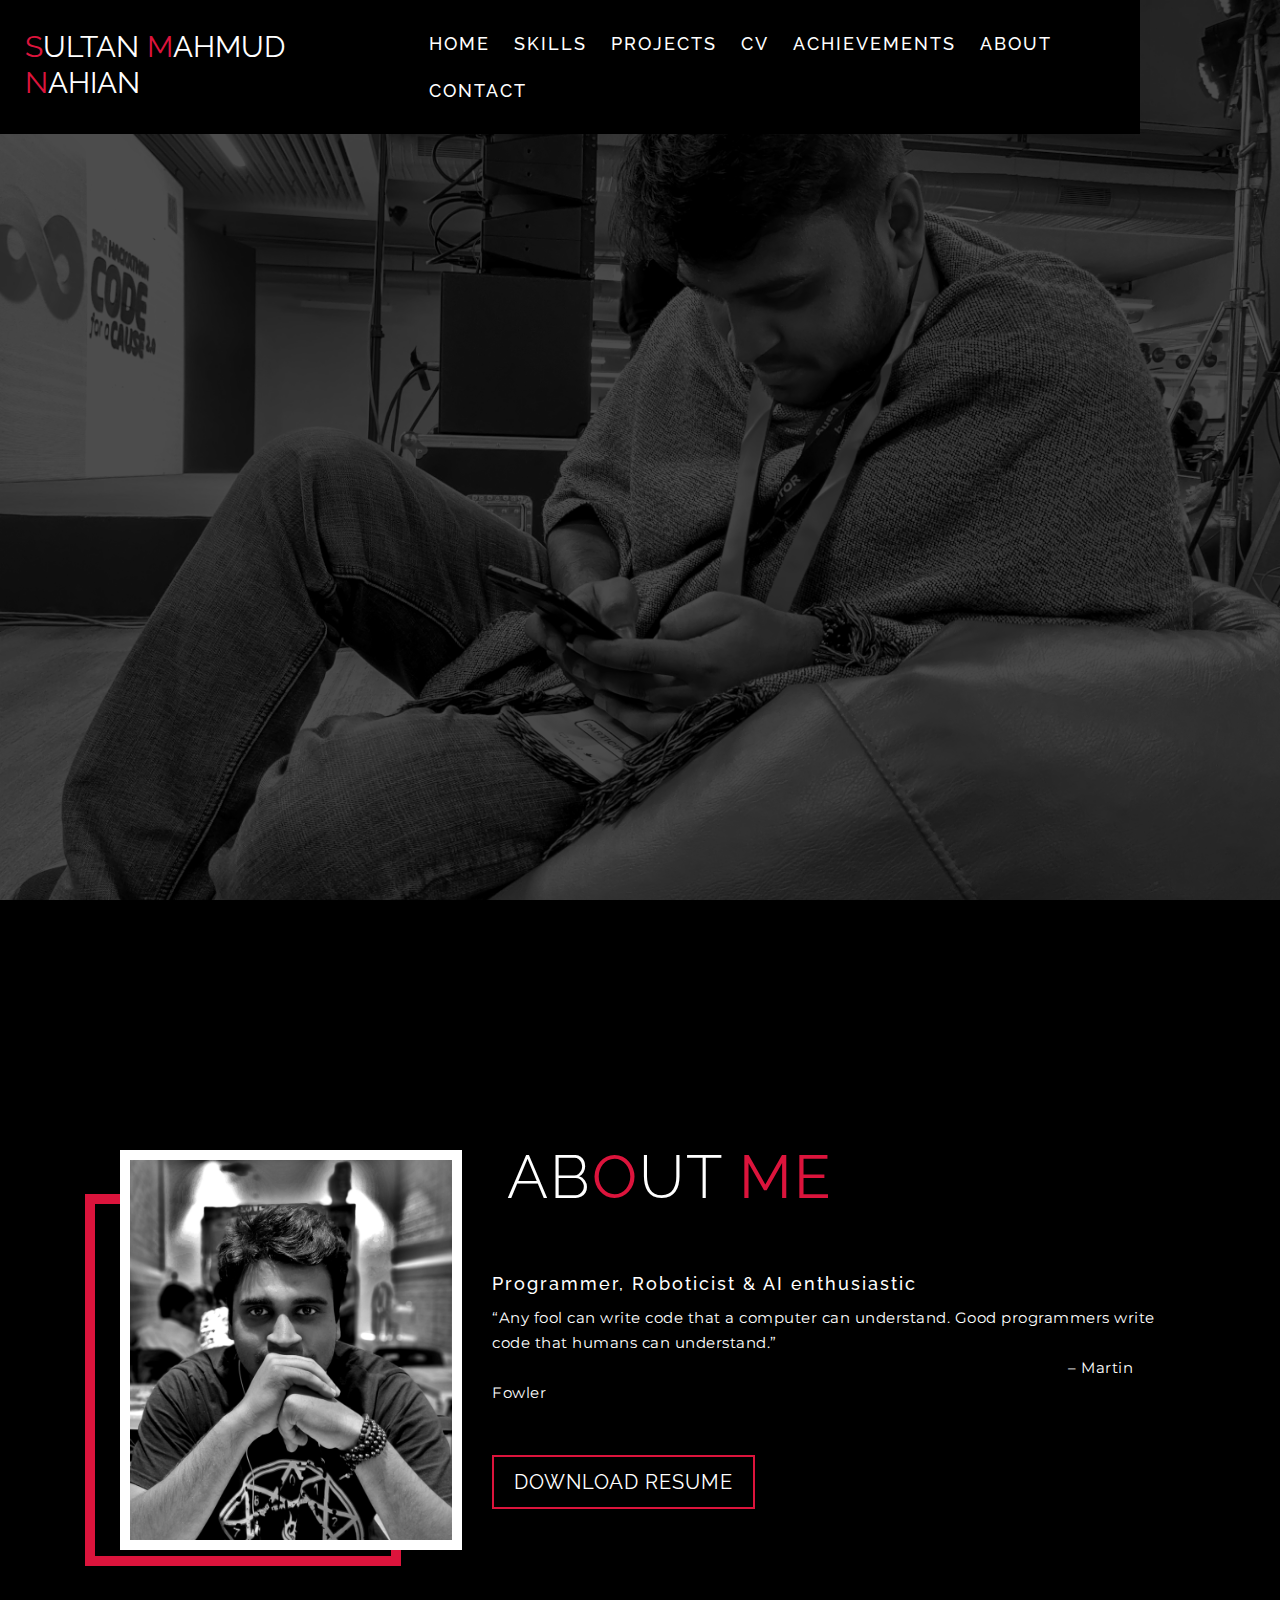
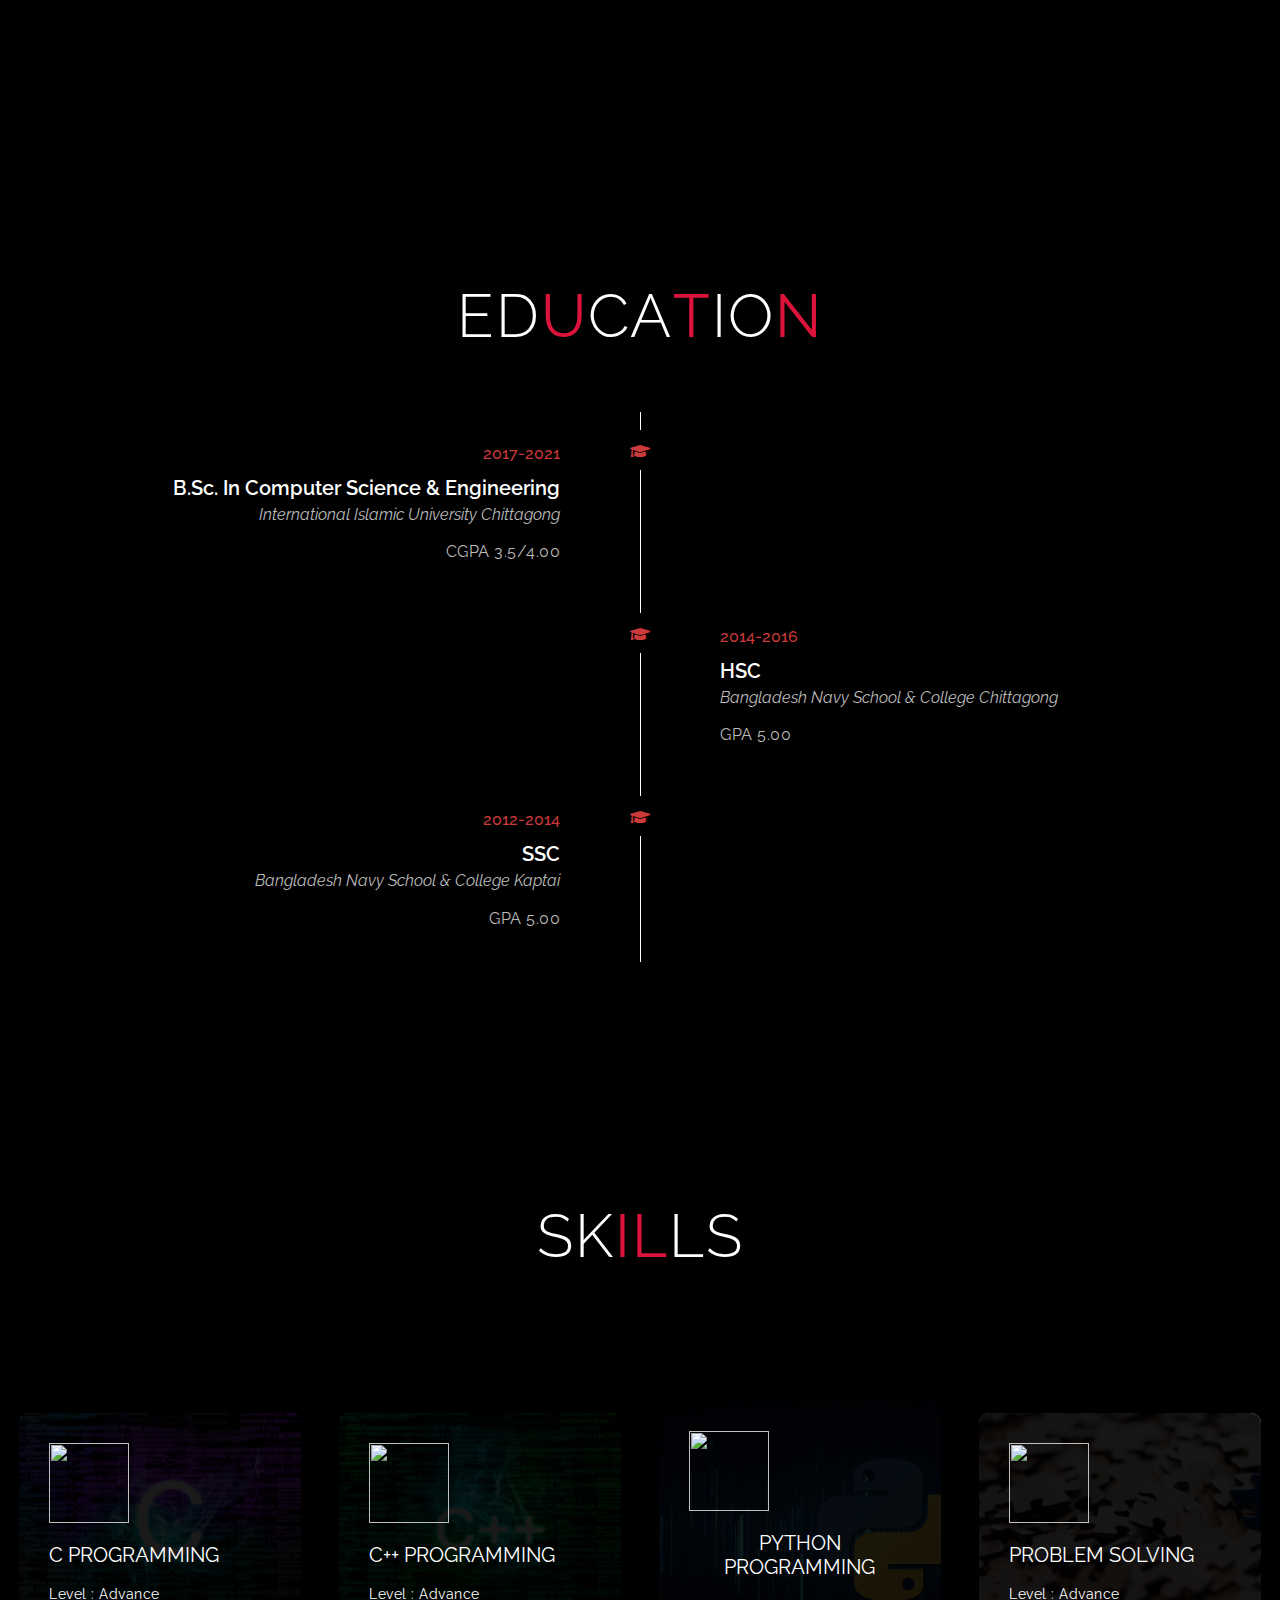
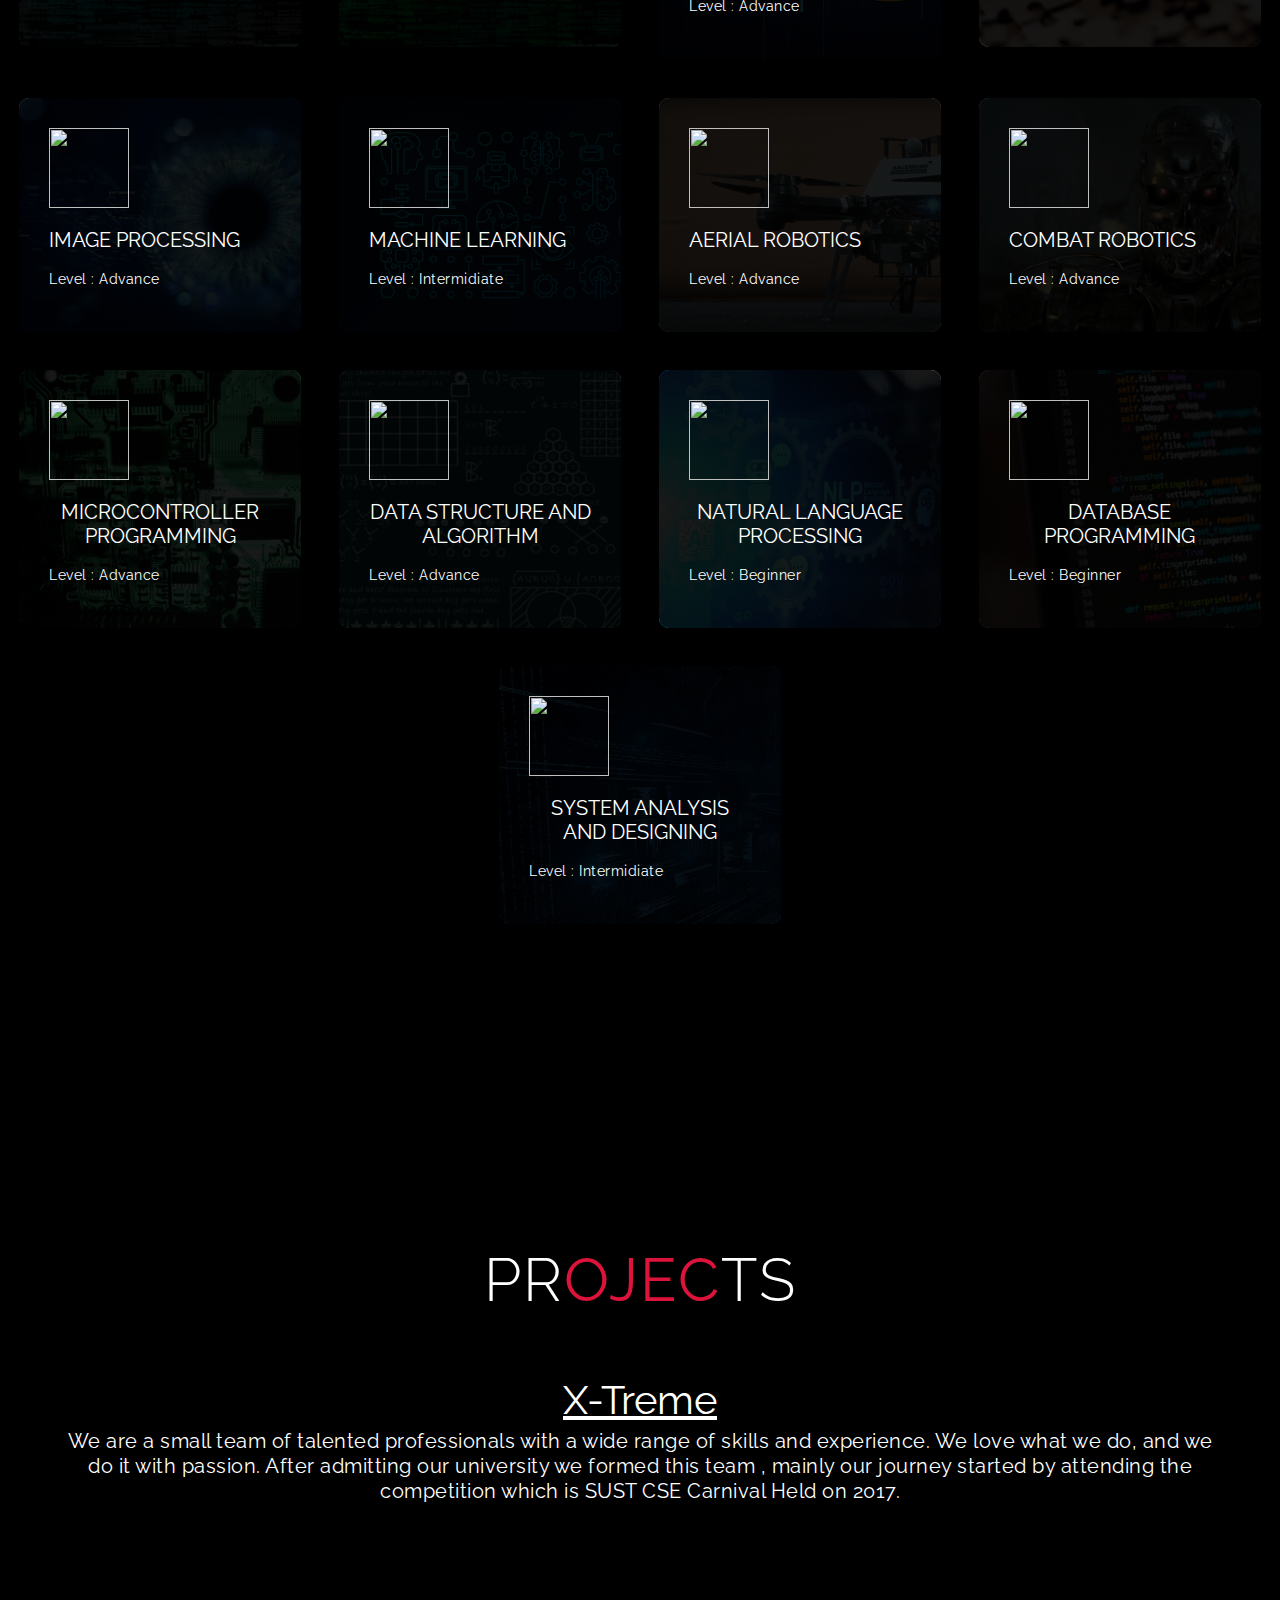
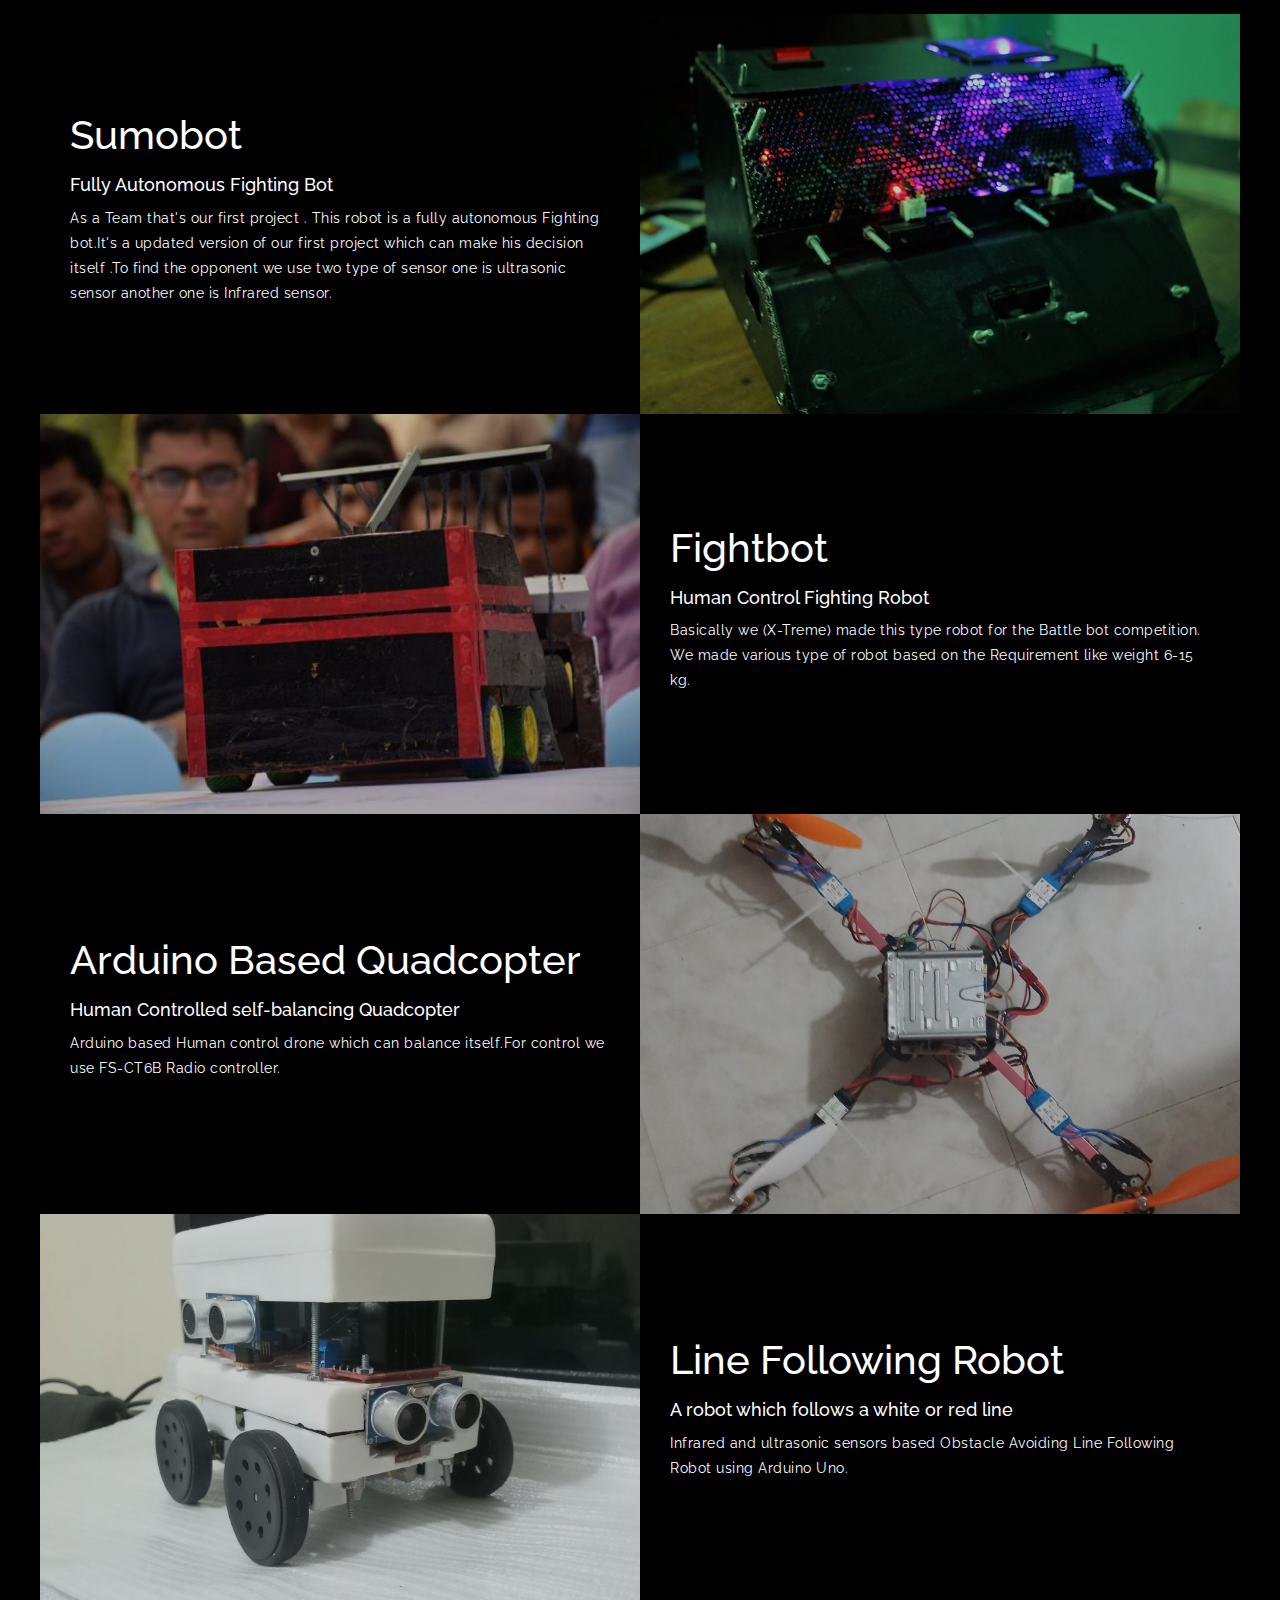
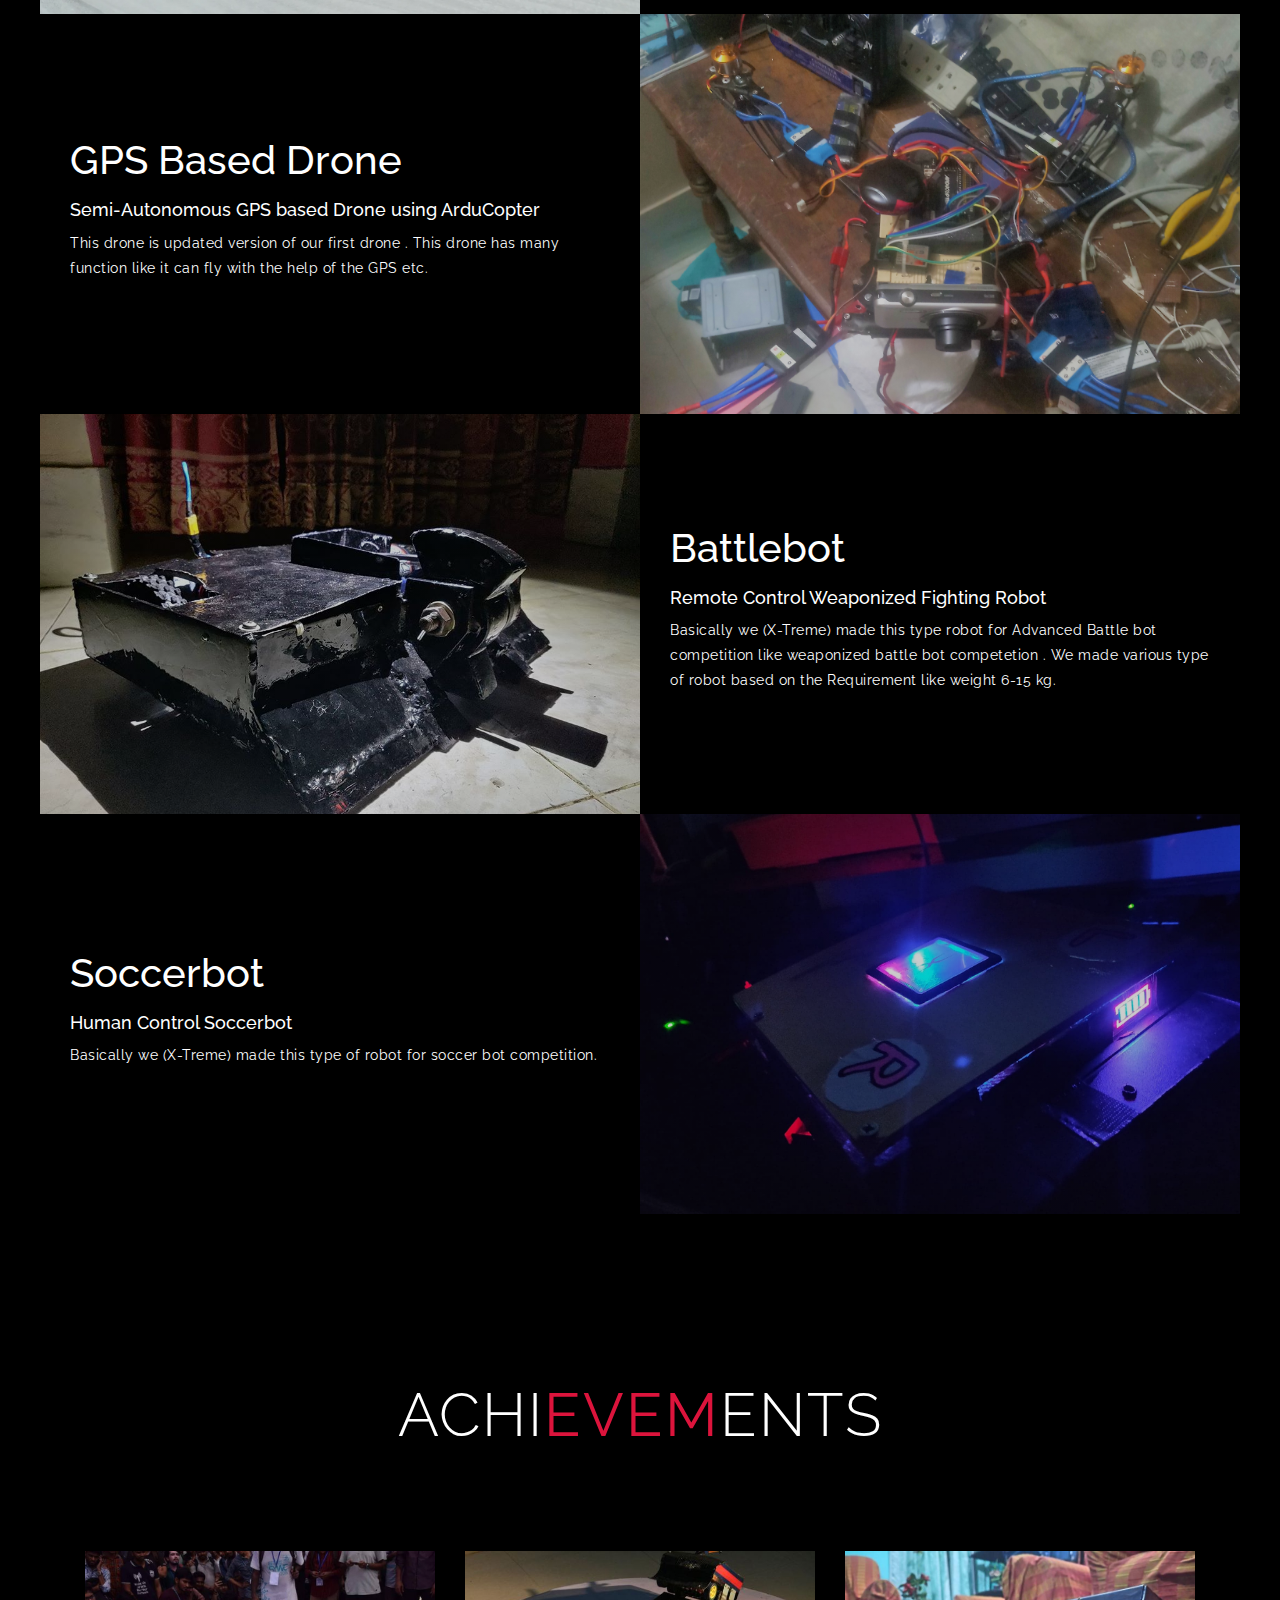
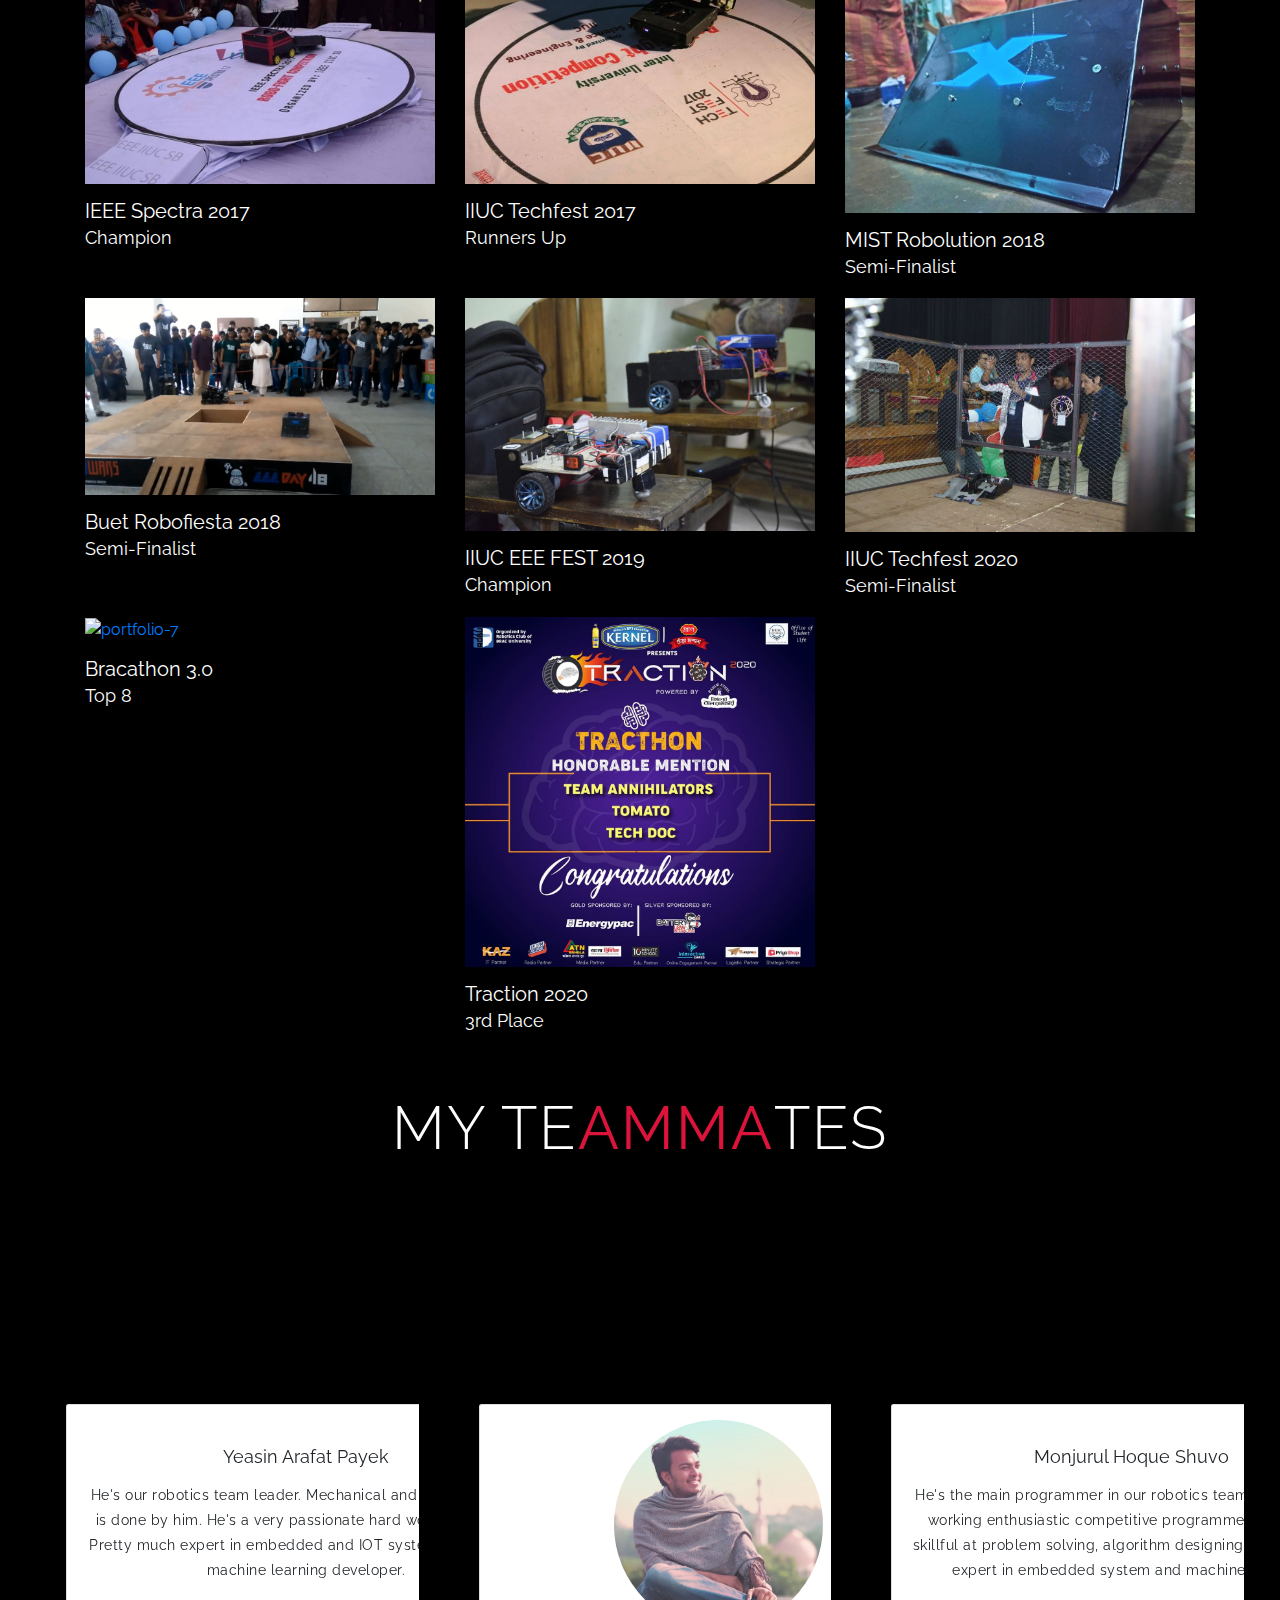
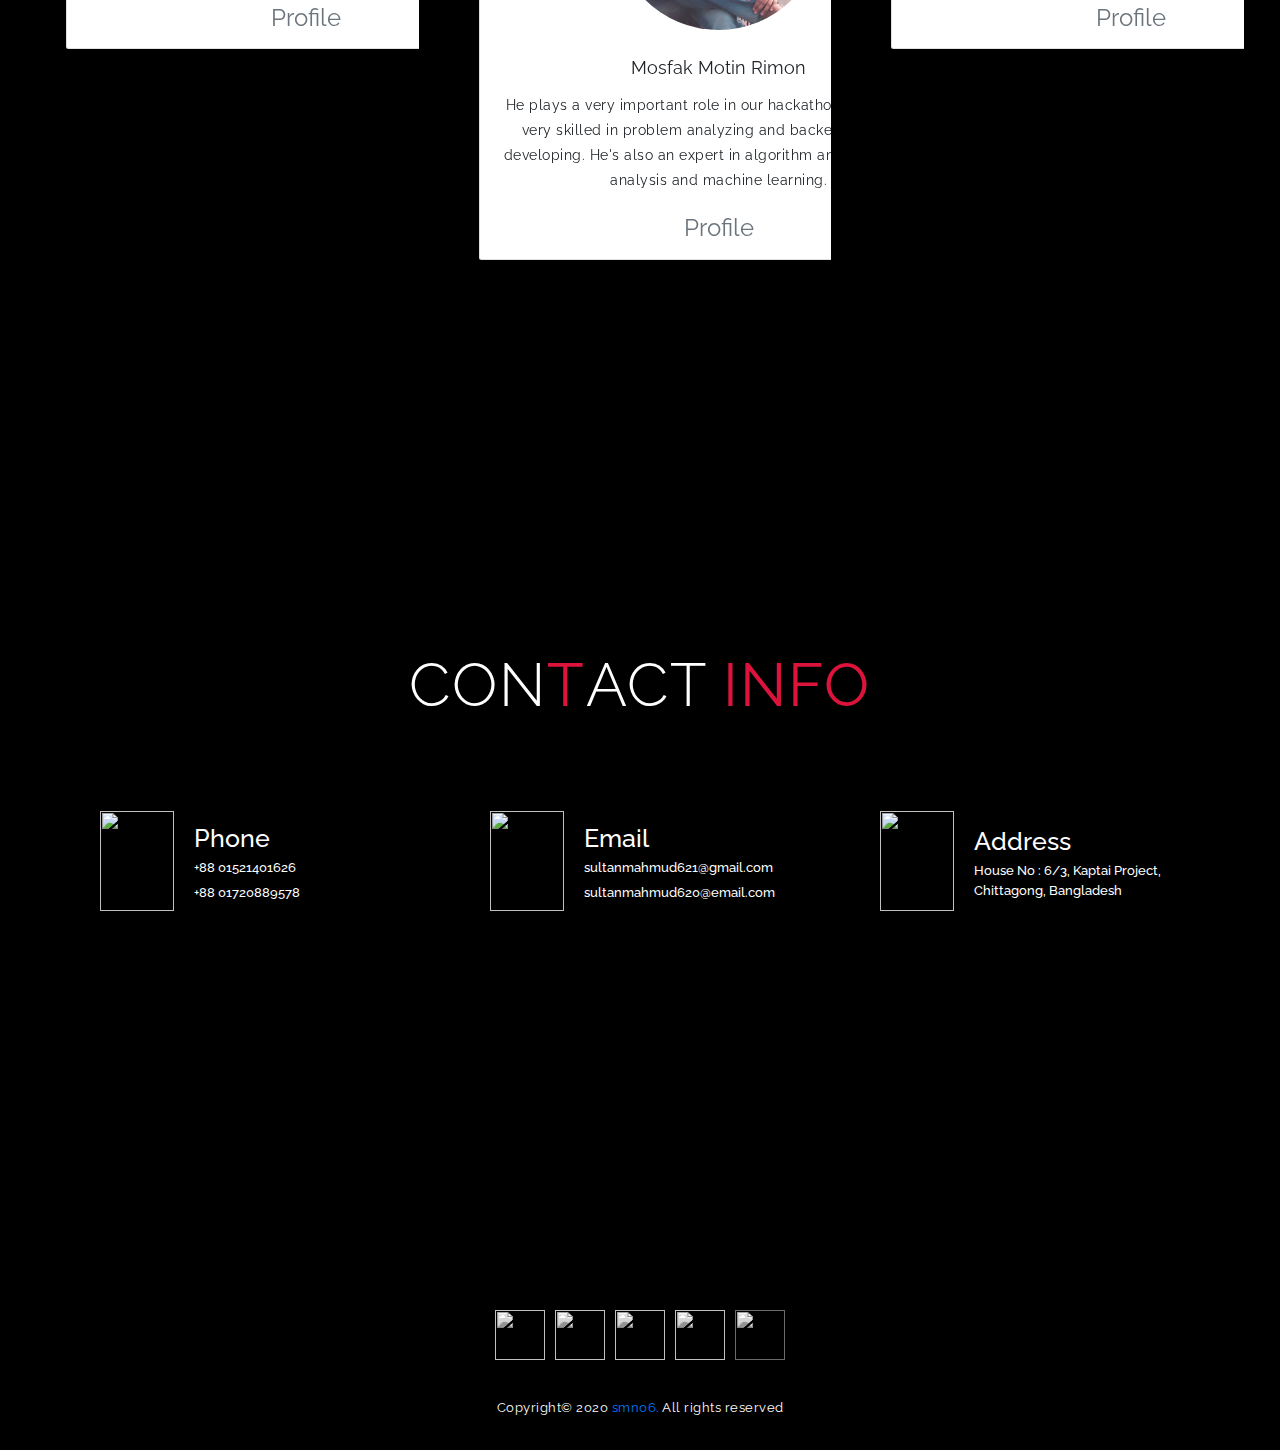
==== index.html @ c0158fa4 "checking" ====
<!DOCTYPE html>
<html lang="en">
<head>

 
 
 
 
 
 
  <meta charset="UTF-8" />
  <meta name="viewport" content="width=device-width, initial-scale=1.0" />
  <meta http-equiv="X-UA-Compatible" content="ie=edge" />
  <title>smn06</title>

  <link rel="stylesheet" href="https://stackpath.bootstrapcdn.com/bootstrap/4.3.1/css/bootstrap.min.css" integrity="sha384-ggOyR0iXCbMQv3Xipma34MD+dH/1fQ784/j6cY/iJTQUOhcWr7x9JvoRxT2MZw1T"
    crossorigin="anonymous" />
  <link rel="stylesheet" href="https://use.fontawesome.com/releases/v5.7.2/css/all.css" integrity="sha384-fnmOCqbTlWIlj8LyTjo7mOUStjsKC4pOpQbqyi7RrhN7udi9RwhKkMHpvLbHG9Sr"
    crossorigin="anonymous">
   <link rel="stylesheet" href="./src/Style.css" /> 
    <link rel="stylesheet" href="./src/mobile-style.css">
 
 
 
 
 
 
 
 
 
 
 
 
 
 
 
 
  <link rel="stylesheet" href="./css/bootstrap.min.css">

  <!--  font awesome icons  -->
  <!-- <link rel="stylesheet" href="./css/all.min.css"> -->
  <link rel="stylesheet" href="https://fonts.googleapis.com/css?family=Montserrat:300, 400, 700&display=swap">


  <!--  Magnific Popup css file  -->
  <link rel="stylesheet" href="./vendor/Magnific-Popup/dist/magnific-popup.css">


  <!--  Owl-carousel css file  -->
  <link rel="stylesheet" href="./vendor/owl-carousel/css/owl.carousel.min.css">
  <link rel="stylesheet" href="./vendor/owl-carousel/css/owl.theme.default.min.css">


  <!--  custom css file  -->
  <link rel="stylesheet" href="./css/style.css">

  <!--  Responsive css file  -->
  <link rel="stylesheet" href="./css/responsive.css">








  <meta charset="UTF-8">
  <meta name="viewport" content="width=device-width, initial-scale=1.0">
  <link rel="stylesheet" href="style.css">




<!-- Education -->
<link rel="stylesheet" type="text/css" href="ecss/efont-awesome.css">
<!-- main css -->
<link rel="stylesheet" type="text/css" href="ecss/estyle.css">
<link rel="stylesheet" type="text/css" href="ecss/eskins/color-5.css">
<link rel="stylesheet" type="text/css" href="ecss/eresponsive.css">





<body style="background-color:rgb(0, 0, 0);">
  <!-- Header -->
  <section id="header">
    <div class="header container">
      <div class="nav-bar">
        <div class="brand">
          <a ><h1><span>S</span>ultan <span>M</span>ahmud <span>N</span>ahian</h1></a>
        </div>
        <div class="nav-list">
          <div class="hamburger"><div class="bar"></div></div>
          <ul>
            <li><a href="#hero" data-after="Home">Home</a></li>
            <li><a href="#services" data-after="Service">Skills</a></li>
            
            <li><a href="#projects" data-after="Projects">Projects</a></li>
            
            <li><a href="https://drive.google.com/file/d/163hpa0DG9E64Ll9XxvFhtIx8YDca2TU8/view?usp=sharing" >CV</a></li>
            <li><a href="#Achievements" data-after="Achievements">Achievements</a></li>
            
            <li><a href="#about" data-after="About">About</a></li>
            <li><a href="#contact" data-after="Contact">Contact</a></li>
          </ul>
        </div>
      </div>
    </div>
  </section>
  <!-- !-- End Header --> 
</head>

  <!-- Hero Section  -->
  <section id="hero">
    <div class="hero container">
      <div>
        <h1>Hello there, <span></span></h1>
        <h1>Welcome to my <span></span></h1>
        <h1>website <span></span></h1>
        <!-- <h1> <span></span></h1> -->
       
      </div>
    </div>
  </section>
  <!-- End Hero Section  -->

  <section id="about">
    <div class="about container">
      <div class="col-left">
        <div class="about-img">
          <img src="./img/img-2.png" alt="img">
        </div>
      </div>
      <div class="col-right">
        <h1 class="section-title">Ab<span>o</span>ut <span>me</span></h1>
        <h2 style="color:white; " > Programmer, Roboticist & AI enthusiastic </h2>
        <p style="color:white; font-family: Montserrat; font-size: 1.5rem;"> “Any fool can write code that a computer can understand. Good programmers write code that humans can understand.”<br>    &nbsp;&nbsp;&nbsp;&nbsp; &nbsp;&nbsp;&nbsp;&nbsp;&nbsp;&nbsp;&nbsp;&nbsp;&nbsp;&nbsp;&nbsp;&nbsp;&nbsp;&nbsp;&nbsp;&nbsp;&nbsp;&nbsp;&nbsp;&nbsp;&nbsp;&nbsp;&nbsp;&nbsp;&nbsp;&nbsp;&nbsp;&nbsp;&nbsp;&nbsp;&nbsp;&nbsp;&nbsp;&nbsp;&nbsp;&nbsp;&nbsp;&nbsp;&nbsp;&nbsp;&nbsp;&nbsp;&nbsp;&nbsp;&nbsp;&nbsp;&nbsp;&nbsp; &nbsp;&nbsp;&nbsp;&nbsp;&nbsp;&nbsp;&nbsp;&nbsp;&nbsp;&nbsp;&nbsp;&nbsp;&nbsp;&nbsp;&nbsp;&nbsp;&nbsp;&nbsp;&nbsp;&nbsp;&nbsp;&nbsp;&nbsp;&nbsp;&nbsp;&nbsp;&nbsp;&nbsp;&nbsp;&nbsp;&nbsp;&nbsp;&nbsp;&nbsp;&nbsp;&nbsp;&nbsp;&nbsp;&nbsp;&nbsp;&nbsp;&nbsp;&nbsp;&nbsp;&nbsp;&nbsp;&nbsp;&nbsp; &nbsp;&nbsp;&nbsp;&nbsp;&nbsp;&nbsp;&nbsp;&nbsp;&nbsp;&nbsp;&nbsp;&nbsp;&nbsp;&nbsp;&nbsp;&nbsp;&nbsp;&nbsp;&nbsp;&nbsp;&nbsp;&nbsp;&nbsp;&nbsp;       – Martin Fowler  </p>
        <a href="https://drive.google.com/file/d/163hpa0DG9E64Ll9XxvFhtIx8YDca2TU8/view?usp=sharing" class="cta" style="color:white;"" >Download Resume</a>
      </div>
     
     



    </div>
  </section>



  <section class="abouts-section section" id="abouts">

    <h1 class="section-title">ED<span>U</span>CA<span>T</span>IO<span>N</span></h1>   
    <div class="row">
      <div class="education tab-content active">
        <div class="row">
          <div class="timeline">
            <div class="row">
              <div class="timeline-item">
                <div class="timeline-item-inner outer-shadow">
                  <i class="fas fa-graduation-cap icon"></i>
                  <span>2017-2021</span>
                  <h3>B.Sc. in Computer Science & Engineering</h3>
                  <h4>International Islamic University Chittagong</h4>
                  <p>CGPA 3.5/4.00</p>
                </div>
              </div>
              <div class="timeline-item">
                <div class="timeline-item-inner outer-shadow">
                  <i class="fas fa-graduation-cap icon"></i>
                  <span>2014-2016</span>
                  <h3>HSC</h3>
                  <h4>Bangladesh Navy School & College Chittagong</h4>
                  <p>GPA 5.00</p>
                </div>
              </div>
              <div class="timeline-item">
                <div class="timeline-item-inner outer-shadow">
                  <i class="fas fa-graduation-cap icon"></i>
                  <span>2012-2014</span>
                  <h3>SSC</h3>
                  <h4>Bangladesh Navy School & College Kaptai</h4>
                  <p>GPA 5.00</p>
                </div>
              </div>
            </div>
          </div>
        </div>
      </div>
    </div>
  
  

</section>


  
  
  
  
  









  <!-- Service Section -->
  <section id="services">
    <div class="services container">
      <div class="service-top">
        <h1 class="section-title">Sk<span>il</span>ls</h1>
        
      </div>
      <div class="service-bottom">
        <div class="c-item">
          <div class="icon"><img src="https://img.icons8.com/color/144/000000/c-programming.png"/></div>
          <h2>C Programming</h2>
          <p>Level : Advance</p>
        </div>
        <div class="cp-item">
          <div class="icon"><img src="https://img.icons8.com/color/144/000000/c-plus-plus-logo.png"/></div>
          <h2>C++ Programming</h2>
          <p>Level : Advance</p>
        </div>
        <div class="py-item">
          <div class="icon"><img src="https://img.icons8.com/color/144/000000/python.png"/></div>
          <h2>Python Programming</h2>
          <p>Level : Advance</p>
        </div>
        
        <div class="ps-item">
          <div class="icon"><img src="https://www.flaticon.com/svg/static/icons/svg/3094/3094954.svg"/></div>
          <h2>Problem Solving</h2>
          <p>Level : Advance</p>
        </div>
        
        <div class="im-item">
          <div class="icon">  <img src= "https://www.flaticon.com/svg/static/icons/svg/3219/3219867.svg"/></div>
          <h2>Image Processing</h2>
          <p>Level : Advance</p>
        </div>
        <div class="ml-item">
          <div class="icon"><img src="https://www.flaticon.com/svg/static/icons/svg/2103/2103832.svg"/></div>
          <h2>Machine Learning</h2>
          <p>Level : Intermidiate</p>
        </div>
        <div class="ar-item">
          <div class="icon"><img src="https://www.flaticon.com/svg/static/icons/svg/2752/2752834.svg"/></div>
          <h2>Aerial Robotics</h2>
          <p>Level : Advance</p>
        </div>
        <div class="cr-item">
          <div class="icon"><img src="https://www.flaticon.com/svg/static/icons/svg/1006/1006195.svg"/></div>
          <h2>Combat Robotics</h2>
          <p>Level : Advance</p>
        </div>
        <div class="mic-item">
          <div class="icon"><img src="https://img.icons8.com/plasticine/100/000000/motherboard.png"/></div>
          <h2>Microcontroller Programming</h2>
          <p>Level : Advance</p>
        </div>
        <div class="ds-item">
          <div class="icon"><img src="https://www.flaticon.com/svg/static/icons/svg/644/644628.svg"/></div>
          <h2>Data Structure and Algorithm</h2>
          <p>Level : Advance</p>
        </div>
        <div class="nlp-item">
          <div class="icon"><img src="https://www.flaticon.com/svg/static/icons/svg/2845/2845850.svg"/></div>
          <h2>Natural Language Processing</h2>
          <p>Level : Beginner</p>
        </div>
        <div class="dp-item">
          <div class="icon"><img src="https://www.flaticon.com/svg/static/icons/svg/2463/2463025.svg"/></div>
          <h2>Database Programming</h2>
          <p>Level : Beginner</p>
        </div>
        <div class="sa-item">
          <div class="icon"><img src="https://www.flaticon.com/svg/static/icons/svg/2721/2721534.svg"/></div>
          <h2>System Analysis and Designing</h2>
          <p>Level : Intermidiate</p>
        </div>
        

      </div>
    </div>
  </section>
  <!-- End Service Section -->

  <!-- Projects Section -->
  <section id="projects">
    <div class="projects container">
      




      <section id="about">
        <div class="about ctainer">
          
          <div class="sec">
            <h1 class="section-title"> Pr<span>ojec</span>ts</h1>
            <h2 style="color:rgb(255, 255, 255);font-size:40px;"><u>X-Treme</u></h2>
            <p style="color:white;font-size:20px;">We are a small team of talented professionals with a wide range of skills and experience. We love what we do, and we do it with passion. After admitting our university we formed this team , mainly our journey started by attending the competition which is SUST CSE Carnival Held on 2017.</p>
         
          </div>
        </div>
      </section>











      
      <div class="all-projects">
        <div class="project-item">
          <div class="project-info">
            <h1>Sumobot</h1>
            <h2>Fully Autonomous Fighting Bot</h2>
            <p>As a Team that's our first project . This robot is a fully autonomous Fighting bot.It's a updated version of our first project which can make his decision itself .To find the opponent we use two type of sensor one is ultrasonic sensor another one is Infrared sensor.</p>
          </div>
          <div class="project-img">
            <img src="./img/sumo.jpg" alt="img">
          </div>
        </div>
        <div class="project-item">
          <div class="project-info">
            <h1>Fightbot</h1>
            <h2>Human Control Fighting Robot</h2>
            <p>Basically we (X-Treme) made this type robot for the Battle bot competition. We made various type of robot based on the Requirement like weight 6-15 kg.</p>
          </div>
          <div class="project-img">
            <img src="./img/bat.jpg" alt="img">
          </div>
        </div>
        <div class="project-item">
          <div class="project-info">
            <h1>Arduino Based Quadcopter</h1>
            <h2>Human Controlled self-balancing Quadcopter</h2>
            <p>Arduino based Human control drone which can balance itself.For control we use FS-CT6B Radio controller.</p>
          </div>
          <div class="project-img">
            <img src="./img/mcb.jpg" alt="img">
          </div>
        </div>
        <div class="project-item">
          <div class="project-info">
            <h1>Line Following Robot</h1>
            <h2>A robot which follows a white or red line</h2>
            <p>Infrared and ultrasonic sensors based Obstacle Avoiding Line Following Robot using Arduino Uno.</p>
          </div>
          <div class="project-img">
            <img src="./img/line.jpg" alt="img">
          </div>
        </div>
        <div class="project-item">
          <div class="project-info">
            <h1>GPS Based Drone</h1>
            <h2>Semi-Autonomous GPS based Drone using ArduCopter</h2>
            <p>This drone is updated version of our first drone . This drone has many function like it can fly with the help of the GPS etc.</p>
          </div>
          <div class="project-img">
            <img src="./img/gps.jpg" alt="img">
          </div>
        </div>
        <div class="project-item">
          <div class="project-info">
            <h1>Battlebot</h1>
            <h2>Remote Control Weaponized Fighting Robot </h2>
            <p>Basically we (X-Treme) made this type robot for Advanced Battle bot competition like weaponized battle bot competetion . We made various type of robot based on the Requirement like weight 6-15 kg.</p>
          </div>
          <div class="project-img">
            <img src="./img/debt.jpg" alt="img">
          </div>
        </div>
        <div class="project-item">
          <div class="project-info">
            <h1>Soccerbot</h1>
            <h2>Human Control Soccerbot</h2>
            <p>Basically we (X-Treme) made this type of robot for soccer bot competition.</p>
          </div>
          <div class="project-img">
            <img src="./img/socer.png" alt="img">
          </div>
        </div>
      </div>
    </div>
  </section>
  <!-- End Projects Section -->


  
  



  <main class="site-main">

    
    <div  class="service-top">
      <p id="Achievements">                    <br>                  <br>                 </p>
    <h1   class="section-title">Achi<span>evem</span>ents</h1>

    </div>
    
    

    <section  class="project-area">
      

      <div class="container">
        
       

            <div class="row grid">
                <div class="col-lg-4 col-md-6 col-sm-12 element-item latest">
                    <div class="our-project">
                        <div class="img">
                            <a class="test-popup-link" href="./img1/portfolio/sp.jpg">
                                <img src="./img1/portfolio/sp.jpg" alt="portfolio-1" class="img-fluid">
                            </a>
                        </div>
                        <div class="title py-4">
                            <h2 style="color:white;">IEEE Spectra 2017</h2>
                            <h3 style="color:white;">Champion</h3>
                        </div>
                    </div>
                </div>
                <div class="col-lg-4 col-md-6 col-sm-12 element-item popular">
                    <div class="our-project">
                        <div class="img">
                            <a class="test-popup-link" href="./img1/portfolio/te.jpg">
                                <img src="./img1/portfolio/te.jpg" alt="portfolio-2" class="img-fluid">
                            </a>
                        </div>
                        <div class="title py-4">
                          <h2 style="color:white;">IIUC Techfest 2017</h2>
                          <h3 style="color:white;">Runners Up</h3>
                        </div>
                    </div>
                </div>
                <div class="col-lg-4 col-md-6 col-sm-12 element-item popular">
                    <div class="our-project">
                        <div class="img">
                            <a class="test-popup-link" href="./img1/portfolio/mi.jpg">
                                <img src="./img1/portfolio/mi.jpg" alt="portfolio-3" class="img-fluid">
                            </a>
                        </div>
                        <div class="title py-4">
                          <h2 style="color:white;">MIST Robolution 2018</h2>
                          <h3 style="color:white;">Semi-Finalist </h3>
                        </div>
                    </div>
                </div>
                <div class="col-lg-4 col-md-6 col-sm-12 element-item upcoming">
                    <div class="our-project">
                        <div class="img">
                            <a class="test-popup-link" href="./img1/portfolio/fie.png">
                                <img src="./img1/portfolio/fie.png" alt="portfolio-4" class="img-fluid">
                            </a>
                        </div>
                        <div class="title py-4">
                          <h2 style="color:white;">Buet Robofiesta 2018</h2>
                          <h3 style="color:white;">Semi-Finalist</h3>
                        </div>
                    </div>
                </div>
                <div class="col-lg-4 col-md-6 col-sm-12 element-item upcoming">
                    <div class="our-project">
                        <div class="img">
                            <a class="test-popup-link" href="./img1/portfolio/soc.jpg">
                                <img src="./img1/portfolio/soc.jpg" alt="portfolio-5" class="img-fluid">
                            </a>
                        </div>
                        <div class="title py-4">
                          <h2 style="color:white;">IIUC EEE FEST 2019</h2>
                          <h3 style="color:white;">Champion</h3>
                        </div>
                    </div>
                </div>
                <div class="col-lg-4 col-md-6 col-sm-12 element-item following">
                    <div class="our-project">
                        <div class="img">
                            <a class="test-popup-link" href="./img1/portfolio/te2.jpg">
                                <img src="./img1/portfolio/te2.jpg" alt="portfolio-6" class="img-fluid">
                            </a>
                        </div>
                        <div class="title py-4">
                          <h2 style="color:white;">IIUC Techfest 2020</h2>
                            <h3 style="color:white;">Semi-Finalist</h3>  
                      
                        </div>
                    </div>
                </div>
                <div class="col-lg-4 col-md-6 col-sm-12 element-item following">
                    <div class="our-project">
                        <div class="img">
                            <a class="test-popup-link" href="./img1/portfolio/bra.jpg">
                                <img src="./img1/portfolio/bra.jpg" alt="portfolio-7" class="img-fluid">
                            </a>
                        </div>
                        <div class="title py-4">
                          <h2 style="color:white;">Bracathon 3.0</h2>
                          <h3 style="color:white;">Top 8</h3>  
                        </div>
                    </div>
                </div>
                
                <div class="col-lg-4 col-md-6 col-sm-12 element-item upcoming">
                    <div class="our-project">
                        <div class="img">
                            <a class="test-popup-link" href="./img1/portfolio/tra.jpg">
                                <img src="./img1/portfolio/tra.jpg" alt="portfolio-9" class="img-fluid">
                            </a>
                        </div>
                        <div class="title py-4">
                          <h2 style="color:white;">Traction 2020</h2>
                          <h3 style="color:white;">3rd Place</h3>  
                        </div>
                    </div>
                </div>
            </div>
        </div>
      </div>
    </section>

  </main>

  <script src="./js/jquery.3.4.1.js"></script>
  <script src="./js/bootstrap.min.js"></script>
  <script src="./vendor/isotope/isotope.min.js"></script>
  <script src="./vendor/Magnific-Popup/dist/jquery.magnific-popup.min.js"></script>
  <script src="./vendor/owl-carousel/js/owl.carousel.min.js"></script>
  <script src="./js/main.js"></script>
  


  <div class="projects-header">
    <h1 class="section-title">My Te<span>amma</span>tes</h1>
  </div>


  <main>



    <section class="section-4">
      
      <div class="team row ">
        <div class="col-md-4 col-12">
          <div id="carouselExampleControls" class="carousel slide " data-ride="carousel">
              <div class="carousel-inner text-center">
                <div class="carousel-item active">
                  <div class="card mr-2 d-inline-block shadow">
                    <div class="card-img-top">
                      <img src="./assets/yap1.png" class="img-fluid rounded-circle w-50 p-4" alt="">
                    </div>
                    <div class="card-body">
                      <h3 class="card-title"><b>Yeasin Arafat Payek</b></h3>
                      <p class="card-text">
                        He's our robotics team leader. Mechanical and electrical part is done by him. He's a very passionate hard working person. Pretty much expert in embedded and IOT system.
                        He's also a machine learning developer.
                      </p>
                      <a href="#" class="text-secondary text-decoration-none">Profile</a>
                      
                    </div>
                  </div>
                </div>
                <div class="carousel-item">
                  <div class="card  d-inline-block mr-2 shadow">
                    <div class="card-img-top">
                      <img src="./assets/shohan.jpg" class="img-fluid rounded-circle w-50 p-4" alt="">
                    </div>
                    <div class="card-body">
                      <h3 class="card-title"><b>Shohan Sabbir</b></h3>
                      <p class="card-text">
                        He's our hackathon team leader. He's a very passionate hard working person. He's also a full stack software and web developer,machine learning developer, system analyzer and system designer. 

                      </p>
                      <a href="#" class="text-secondary text-decoration-none">Profile</a>
                      
                    </div>
                  </div>
                </div>
            </div>
      </div>
      </div>
        <div class="col-md-4 col-12">
            <div id="carouselExampleControls" class="carousel slide " data-ride="carousel">
                <div class="carousel-inner text-center">
                  <div class="carousel-item active">
                    <div class="card mr-2 d-inline-block shadow">
                      <div class="card-img-top">
                        <img src="./assets/rimon.jpg" class="img-fluid rounded-circle w-50 p-4" alt="">
                      </div>
                      <div class="card-body">
                        <h3 class="card-title"><b>Mosfak Motin Rimon</b></h3>
                        <p class="card-text">
                          He plays a very important role in our hackathon team. He's a very skilled in problem analyzing and backend software developing. He's also an expert in algorithm analysis, system analysis and machine learning. 
                        </p>
                        <a href="#" class="text-secondary text-decoration-none">Profile</a>
                       
                      </div>
                    </div>
                  </div>
                  <div class="carousel-item">
                    <div class="card  d-inline-block mr-2 shadow">
                      <div class="card-img-top">
                        <img src="./assets/yea1.png" class="img-fluid rounded-circle w-50 p-4" alt="">
                      </div>
                      <div class="card-body">
                        <h3 class="card-title"><b>Farzana Yeasmin</b></h3>
                        <p class="card-text">
                          She plays a pretty much important role in our hackathon team. She's very good at backend software and web developing. Her problem analyzing and critical thinking skill makes our team more productive and strong.  
                        </p>
                        <a href="#" class="text-secondary text-decoration-none">Profile</a>
                        
                      </div>
                    </div>
                  </div>
              </div>
        </div>
        </div>
        <div class="col-md-4 col-12">
          <div id="carouselExampleControls" class="carousel slide " data-ride="carousel">
              <div class="carousel-inner text-center">
                <div class="carousel-item active">
                  <div class="card mr-2 d-inline-block shadow">
                    <div class="card-img-top">
                      <img src="./assets/shu.png" class="img-fluid rounded-circle w-50 p-4" alt="">
                    </div>
                    <div class="card-body">
                      <h3 class="card-title"><b>Monjurul Hoque Shuvo</b></h3>
                      <p class="card-text">
                        
                        He's the main programmer in our robotics team. A really hard working enthusiastic competitive programmer. He's a very skillful at problem solving, algorithm designing. He's also very expert in embedded system and machine learning.
                      </p>
                      <a href="#" class="text-secondary text-decoration-none">Profile</a>
                      
                    </div>
                  </div>
                </div>
                <div class="carousel-item">
                  <div class="card  d-inline-block mr-2 shadow">
                    <div class="card-img-top">
                      <img src="./assets/ro1.png" class="img-fluid rounded-circle w-50 p-4" alt="">
                    </div>
                    <div class="card-body">
                      <h3 class="card-title"><b>Abdur Rahman Robin</b></h3>
                      <p class="card-text">
                       He plays an insignificant part in our hackathon team. He's very good at problem solving and business stratgy. He's blessed with extraordinary innovative ideas. He's also pretty much skilled in frontend developing. 
                      </p>
                      <a href="#" class="text-secondary text-decoration-none">Profile</a>
                     
                    </div>
                  </div>
                </div>
            </div>
      </div>
      </div>
      </div>
    </section>


</main>




  <!-- Contact Section -->
  <section id="contact">
    <div class="contact container">
      <div><h1 class="section-title">Con<span>t</span>act <span>info</span></h1></div>
      <div class="contact-items">
        <div class="contact-item">
          <div class="icon"><img src="https://www.flaticon.com/svg/static/icons/svg/3501/3501864.svg"/></div>
          <div class="contact-info">
            <h1 style="color:white;">Phone</h1>
            <h2 style="color:white;">+88 01521401626</h2>
            <h2 style="color:white;">+88 01720889578</h2>
          </div>
        </div>
        <div class="contact-item">
          <div class="icon"><img src="https://www.flaticon.com/svg/static/icons/svg/3011/3011178.svg"/></div>
          <div class="contact-info">
            <h1 style="color:white;">Email</h1>
            <h2 style="color:white;">sultanmahmud621@gmail.com</h2>
            <h2 style="color:white;">sultanmahmud620@email.com</h2>
          </div>
        </div>
        <div class="contact-item">
          <div class="icon"><img src="https://www.flaticon.com/svg/static/icons/svg/3225/3225010.svg"/></div>
          <div class="contact-info">
            <h1 style="color:white;">Address</h1>
            <h2 style="color:white;">House No : 6/3, Kaptai Project, Chittagong, Bangladesh</h2>
          </div>
        </div>
      </div>
    </div>
  </section>
  <!-- End Contact Section -->

  <!-- Footer -->
  <section id="footer">
    <div class="footer container">
      
      <div class="social-icon">
        <div class="social-item">
          <a href="#"><img src="https://www.flaticon.com/svg/static/icons/svg/1312/1312139.svg"/></a>
        </div>
        <div class="social-item">
          <a href="https://github.com/smn06"><img src="https://www.flaticon.com/svg/static/icons/svg/270/270798.svg"/></a>
        </div>
        <div class="social-item">
          <a href="https://www.linkedin.com/in/sultan-mahmud-nahian-655b8b156/"><img src="https://www.flaticon.com/svg/static/icons/svg/187/187185.svg"/></a>
        </div>
        <div class="social-item">
          <a href="https://t.me/[@smn06]"><img src="https://www.flaticon.com/svg/static/icons/svg/906/906377.svg"/></a>
        </div>
        <div class="social-item">
          <a href=""><img src="https://www.flaticon.com/svg/static/icons/svg/356/356009.svg"/></a>
        </div>
      </div>
      <p>Copyright© 2020  <a href="#">smn06.</a> All rights reserved</p>
    </div>
  </section>
  <!-- End Footer -->
  <script src="./app.js"></script>


  <script src="https://cdnjs.cloudflare.com/ajax/libs/jquery/3.3.1/jquery.min.js"></script>
  <script src="https://cdnjs.cloudflare.com/ajax/libs/popper.js/1.14.7/umd/popper.min.js" integrity="sha384-UO2eT0CpHqdSJQ6hJty5KVphtPhzWj9WO1clHTMGa3JDZwrnQq4sF86dIHNDz0W1"
    crossorigin="anonymous"></script>
  <script src="https://stackpath.bootstrapcdn.com/bootstrap/4.3.1/js/bootstrap.min.js" integrity="sha384-JjSmVgyd0p3pXB1rRibZUAYoIIy6OrQ6VrjIEaFf/nJGzIxFDsf4x0xIM+B07jRM"
    crossorigin="anonymous"></script>
  <script src="./src/main.js"></script>





</body>
</html>
---- src/Style.css ----
@import url("https://fonts.googleapis.com/css?family=Acme|Lobster|Patua+One|Rubik|Sniglet");
* {
  box-sizing: border-box;
}


/********** section 1 **************/

.section-1 {
  padding: 20vmin 0vmin;
}

.section-1 .row .col-md-6 .pray img {
  opacity: 0.8;
  width: 80%;
  border-radius: 0.2em;
}

.section-1 .row .col-md-6:last-child {
  position: relative;
}

.section-1 .row .col-md-6 .panel {
  position: absolute;
  top: 7vmin;
  left: -18vmin;
  background: white;
  border-radius: 3px;
  text-align: left;
  padding: 13vmin 5vmin 20vmin 10vmin;
  box-shadow: 0px 25px 42px rgba(0, 0, 0, 0.2);
  font-family: var(--Rubik);
  z-index: 1;
}

.section-1 .row .col-md-6 .panel h1 {
  font-weight: bold;
  padding: 0.4em 0;
  font-size: 2em;
}

.section-1 .row .col-md-6 .panel p {
  font-size: 0.9em;
  color: rgba(0, 0, 0, 0.5);
}

/*  Section 2  */

.cover {
  width: 100%;
  height: 55vmin;
  background: url("../assets/pexels-photo-452738.jpeg");
  background-position: -24rem -19rem;
  background-size: 150%;
  position: relative;
}

.cover .overlay {
  position: absolute;
  top: 0;
  left: 0;
  width: 100%;
  height: 100%;
  z-index: 999;
}

.cover .content {
  width: 100%;
  height: 100%;
  background: rgba(0, 0, 0, 0.7);
  padding-top: 19vmin;
}

.cover .content > h1 {
  font-family: var(--Patua);
  font-size: 6vmin;
  color: whitesmoke;
}

.cover .content > p {
  font-family: var(--Rubik);
  font-size: 2vmin;
  color: #e5e5e5;
}

.numbers .rect {
  position: relative;
  z-index: 1;
  background: white;
  width: 17rem;
  height: 12rem;
  padding-top: 3.5vmin;
  margin: 1rem;
  border-radius: 0.5em;
  box-shadow: 1px 2px 50px 0px rgba(255, 0, 0, 0.349);
}

.numbers {
  margin-top: -15vmin;
}

.numbers .rect h1 {
  font-size: 5rem;
  color: tomato;
}

.numbers .rect > p {
  font-family: var(--Patua);
}

.purchase > h1 {
  padding-top: 15vmin;
  padding-bottom: 0.1em;
  font-family: var(--Lobster);
}

.purchase > p {
  color: var(--light-black);
  font-size: 3vmin;
  padding-bottom: 10vmin;
}

.purchase .cards .card {
  width: 22rem;
  margin: 3vmin 3vmin;
}

.cards div {
  padding: 0;
  margin: 0;
}

.cards .title {
  background: rgba(208, 241, 241, 0.199);
  padding: 1.4em 2.5em;
  font-size: 2vmin;
}

.card .card-text {
  padding: 2.5rem 3rem;
  color: var(--light-black);
}

.card-body .pricing {
  background: rgba(208, 241, 241, 0.199);
  border-top-right-radius: 170px;
  border-top-left-radius: 170px;
}

.card-body .pricing > h1 {
  font-size: 10vmin;
  padding: 1em 0.5em;
}

/* Section 3 */

.section-3 {
  height: 70vmin;
  margin-top: 15vmin;
  background: var(--bggradient);
}

.section-3 .col-md-12 > h1 {
  padding: 2em 0 0.5em 0;
  color: whitesmoke;
  font-size: 6vmin;
}

.section-3 .col-md-12 > p {
  padding: 0 4em;
  padding-bottom: 2em;
  color: var(--light-gray);
  font-size: 3vmin;
}

.section-3 .desktop {
  background: white;
  display: inline-block;
  border-radius: 3em;
  padding: 2vmin 4.5vmin;
  margin: 1em;
}

.section-3 .desktop h3 {
  font-size: 4vmin;
}

.section-3 .desktop p {
  font-size: 2vmin;
}

/* Section Team */

.section-4 .container h1 {
  font-size: 6vmin;
  padding-top: 14vmin;
}

.section-4 .team {
  padding: 10vmin 4vmin;
}

.section-4 .card {
  width: 30em;
  margin-top: 10vmin;
}

.section-4 .card .card-text {
  padding: 0.5em;
}

.section-4 .card-body > a {
  font-size: 1.5em;
}

.section-4 .carousel-item {
  padding-left: 3rem;
}

.border-radius {
  border-radius: 340px;
  width: 60%;
}

footer {
  background: rgba(0, 0, 0, 0.815);
  overflow-x: hidden;
  padding: 14vmin 18vmin;
}

footer p > span {
  color: #ff512f;
}

footer input {
  border: none !important;
}

footer input::placeholder {
  color: white !important;
}

footer .input-group .input-group-text {
  background: var(--bggradient);
  border: none;
}

footer .column i {
  color: #dd2476;
}

/* It is Adjacent sibling combinator */

footer .column i + i {
  padding: 0 0.5em;
}

.sticky {
  position: fixed;
  top: 0;
  width: 100%;
  background: rgba(0, 0, 0, 0.815);
  z-index: 9999;
  transition: all 1.5s ease;
}
---- src/mobile-style.css ----
@media only screen and (max-width: 768px) {
  header .navbar-brand {
    padding-left: 1rem;
  }
  .section-1 .row .col-md-6 .panel {
    position: initial;
    width: initial;
    height: initial;
  }
  .section-2 .cover {
    background-position: -25vmin -10vmin;
  }
  .numbers .rect {
    width: 10rem;
    height: 8rem;
  }
  .numbers .rect h1 {
    font-size: 2rem;
  }

  .section-3 {
    height: inherit;
    padding: 10vmin !important;
  }
  .section-3 .row h1 {
    padding: 6vmin 4vmin;
  }
  .section-3 .platform .col-md-6 {
    text-align: center !important;
  }
  .section-3 .desktop i {
    font-size: 8vmin;
  }
  .section-4 .carousel-item {
    padding-left: 0.6rem;
  }
  footer .row .col-md-2 {
    margin-top: 8vmin;
  }
}

/* screen size 375px */

@media only screen and (max-width: 375px) {
  .section-4 .card {
    width: 18em;
  }
}

@media only screen and (max-width: 320px) {
  .section-4 .carousel-inner {
    margin-left: -4vmin;
  }
}
---- css/style.css ----
@import 'https://fonts.googleapis.com/css?family=Montserrat:300, 400, 700&display=swap'; /* import fonts from fonts.css file */ 
/* @import url(./fonts.css); */


/* css variables */ 
@import url(./partials/_variables.css);

/* import global styling */ 
@import url(./partials/_global.css);


/* start navigation */ 

.header_area .main-menu .navbar .navbar-brand{
    padding: 0 2rem 0 5rem;
}

.header_area .main-menu .navbar{
    padding: 1rem 20rem ;
}

.header_area .main-menu .nav-item .nav-link{
    font: normal 500 15px/2px var(--roboto);
    text-transform: uppercase;
    padding: 1.7rem;
    color: var(--title-color);
}

.header_area .main-menu .navbar-nav .active a{
    background: var(--gradient-color);
    -webkit-background-clip: text;
    -webkit-text-fill-color: transparent;
    background-clip: text;
}

.header_area .main-menu .navbar-nav a:hover{
    background: var(--gradient-color);
    -webkit-background-clip: text;
    -webkit-text-fill-color: transparent;
    background-clip: text;
}


/* end navigation */ 

/* Banner Area */ 

.site-main .site-banner {
    background: url(../img/banner/home-banner.png) no-repeat 0% 50%;
}

.site-main .site-banner .site-title h3{
    padding-top: 35%;
    font-weight: 500;
}

.site-main .site-banner .site-title h3::after{
    content: " ";
    height: 2px;
    width: 18vw;
    background: black;
    display: inline-block;
    margin-left: 5%;
    transform: translateY(-10px);
}

.site-main .site-banner .site-title h1{
    font-size: 5rem;
}

.site-main .site-banner .site-title h4{
    font-size: 1.5rem;
}

.site-main .site-banner .banner-image > img{
    padding: 7rem 0;
    width: 90rem;
}



/* End Banner Area */ 

/* Start About Area */ 

.site-main .about-area{
    padding: 8rem 5rem;
}

.site-main .about-area .about-title h2 > span{
    display: block;
    font: normal bold 49px/ 60px var(--roboto);
    letter-spacing: 21px;
}

.site-main .about-area .about-title .paragraph > p{
    padding: .4rem 0;
}

/* End About Area */ 


/* Start Brand Area */ 

.site-main .brand-area{
    padding: 1rem 20rem;
    margin-bottom: 4rem;
}

.site-main .brand-area .first-row .col-lg-4{
    display: flex;
    justify-content: center;
}

.site-main .brand-area .first-row .col-lg-4 > .single-brand{
    border: 1px solid var(--border-color);
    text-align: center;
    padding: 1.8rem 0rem;
    margin: .9rem 0;
    width: 180px;
    height: 100px;
    cursor: pointer;
    transition: transform .4s ease;
}

.site-main .brand-area .first-row .col-lg-4 > .single-brand > img{
    width: 50%;
}

.site-main .brand-area .first-row .col-lg-4 > .single-brand:hover{
    box-shadow: var(--box-shadow);
    transform: scale(1.1);
}

.site-main .brand-area .first-row .col-lg-4 > .single-brand:hover > img{
    filter: brightness(0.15);
}

.site-main .brand-area .experience-area{
    padding-left: 1rem;
}

.site-main .brand-area .experience-area span{
    display: block;
}

.site-main .brand-area .experience-area .years-area{
    background: url(../img/client-info-bg.png) no-repeat 45px 20px;
    padding: 2rem 0;
    width: 40rem;
    height: 18rem;
    padding-left: 8rem;
    position: relative;
}

.site-main .brand-area .experience-area .bg-panel{
    position: absolute;
    left: -190px; top: 0%;
    background: #e029290a;
    width: 400px;
    height: 400px;
    margin-left: 340px;
    z-index: -1;
}

.site-main .brand-area .experience-area .years-area .years{
    font: normal bold 84px/40px var(--roboto);
    color: var(--primary-color2);
    z-index: 2;
}

.site-main .brand-area .experience-area .years-area h2 > span{
    font: normal 600 22px/30px var(--roboto);
}

.site-main .brand-area .experience-area .call-area{
    padding-left: 10rem;
}

/* End Brand Area */ 

/* Services Area */ 

.site-main .services-area{
    padding: 7rem 2rem;
}

.site-main .services-area .services-title{
    padding: 0 14rem;
}

.site-main .services-area .services-title h1{
    font-size: 35px;
}

.site-main > .services-area .services{
    background: rgba(248, 252, 253, 0.973);
    padding: 2rem 0;
    width: 16rem;
    margin: 5rem .5rem;
    transition: box-shadow .7s ease;
}

.site-main > .services-area .services:hover{
    box-shadow: var(--box-shadow);
}



/* End Services Area */ 


/* Project Area */ 

.site-main .project-area{
    padding: 4rem 0;
}

.site-main .project-area .button-group button{
    background: transparent;
    border: none;
    /* font: normal 500 16px/130px var(--roboto); */
    text-transform: uppercase;
    font-family: 'Montserrat', Courier, monospace;
}

.site-main .project-area .button-group button + button{
    padding-left: 3rem;
}

.site-main .project-area .grid .our-project > .title h4{
    font-family: 'Montserrat', Courier, monospace;
    /* font: normal 700 25px/12px var(--roboto); */
}

.site-main .project-area .grid .our-project .img a:hover img{
    filter: brightness(1.1) drop-shadow(1px 8px 30px #b1afaf);
}




/* End Project Area */ 


/* About Me */ 

.site-main .about-area .about-title p{
    padding: 1rem 7rem;
}

.site-main .about-area .client{
    background: #ffffff10;
    box-shadow: var(--box-shadow);
    margin: 3rem 0rem;
}

.site-main .about-area .client .client-img{
    padding: 2rem;
}

.site-main .about-area .client .about-client{
    padding-top: 2rem;
}

.site-main .about-area .client .about-client h4{
    font: normal 500 21px/ 20px var(--roboto);
}

.site-main .about-area .client .about-client p{
    font-size: 14px;
}

.site-main .about-area .owl-carousel .owl-item{
    display: flex;
    justify-content: center;
    padding: 0 1.5rem;
}

.site-main .about-area .owl-carousel .owl-dots .owl-dot.active span{
    background: var(--primary-color);
    width: 12px;
    height: 12px;
}



/* End About Me */ 

/* Subscribe me */ 

.site-main .subscribe-us-area .subscribe{
    background: url(../img/subscribe-bg.png) no-repeat;
    padding: 10rem 0;
    margin: 3rem auto;
}

.site-main .subscribe-us-area .subscribe .subscribe-title h4{
    font: normal 700 30px/ 30px var(--roboto);
    color: whitesmoke;
}

.site-main .subscribe-us-area .subscribe .subscribe-title p{
    color: whitesmoke;
    padding: 1rem 4rem;
}

.site-main .subscribe-us-area .subscribe form .input-textbox input{
    width: 400px;
    padding: 1.5rem 1rem;
    border: 1px solid whitesmoke;
    background: transparent;
    color: white;
    font: normal 500 17px/20px var(--roboto);
}

.site-main .subscribe-us-area .subscribe form .input-textbox input::placeholder{
    color: whitesmoke;
}

.site-main .subscribe-us-area .subscribe form .btn-submit button{
    background: whitesmoke;
    color: #000;
    padding: .7rem 2rem;
}

/* End subscribe me */ 

/* Footer Area */ 

footer.footer-area{
    padding: 5rem 0;
    background: url(../img/footer-bg.png) no-repeat;
}

footer.footer-area .social h5{
    font: normal 500 23px/ 30px var(--roboto);
}

footer.footer-area .social a > i{
    font-size:22px;
    padding: 2rem;
    color: var(--border-color);
}

footer.footer-area .social a:hover > i{
    color: var(--primary-color);
}


/* End Footer */
---- css/responsive.css ----
/* if the viewport is equal to 340px or less than that */ 
@media only screen and (max-width: 340px){
    .header_area .main-menu .navbar,
    .header_area .main-menu .navbar .navbar-brand,
    .site-main .subscribe-us-area .subscribe .subscribe-title,
    .site-main .subscribe-us-area .subscribe .subscribe-title p, h4,
    .site-main .services-area,
    .site-main .subscribe-us-area .subscribe
    {
        padding: 2%;
        margin: 0%;
    }

    .site-main .site-banner .site-title h1{
        font-size: 41px;
    }

    .site-main .subscribe-us-area .subscribe form .input-textbox input{
        width: 15rem    !important;
    }

    .site-main > .services-area .services{
        width: 13rem;
    }

}


/* if the viewport is equal to 340px or less than that */ 
@media only screen and (max-width: 792px){
    .site-main .about-area .about-title h2 > span{
        font-size: 31px;
        letter-spacing: 10px;
    }

    .site-main .brand-area .experience-area .years-area{
        padding-left: 1%;
        width: 49%;
    }

    .site-main .brand-area .experience-area .bg-panel{
        margin-left: 30%;
        width: 80%;   
    }

    .site-main .brand-area .experience-area .call-area{
        padding-left: 3%;
    }

    .site-main .project-area .button-group button{
        font: normal 500 18px/40px var(--roboto);
    }

    .site-main .about-area .about-title p{
        padding: 0%;
    }

    .site-main .subscribe-us-area .subscribe form .input-textbox input{
        width: 20rem;
        margin: 5%;
    }
}



/* if the viewport is equal to 1910px or less than that */ 
@media only screen and (max-width: 1910px){
    .header_area .main-menu .navbar{
        padding: 1rem;
    }

    .container{
        max-width: 90%;
    }

    .site-main .brand-area,
    .site-main .services-area .services-title,
    .site-main .about-area{
        padding: 3% 4%;
    }


}
---- style.css ----
@import 'https://fonts.googleapis.com/css?family=Montserrat:300, 400, 700&display=swap';
* {
	padding: 0;
	margin: 0;
	box-sizing: border-box;
}
html {
	font-size: 10px;
	font-family: 'Montserrat', sans-serif;
	scroll-behavior: smooth;
	
}
a {
	text-decoration: none;
}
.container {
	min-height: 100vh;
	width: 100%;
	display: flex;
	align-items: center;
	justify-content: center;
}
img {
	height: 100%;
	width: 100%;
	object-fit: cover;
}
p {
	color: black;
	font-size: 1.4rem;
	margin-top: 5px;
	line-height: 2.5rem;
	font-weight: 300;
	letter-spacing: .05rem;
}
.section-title {
	font-size: 4rem;
	font-weight: 300;
	color: white;
	margin-bottom: 10px;
	text-transform: uppercase;
	letter-spacing: .2rem;
	text-align: center;
}
.section-title span {
	color: crimson;
}

.cta {
	display: inline-block;
	padding: 10px 30px;
	color: white;
	background-color: transparent;
	border: 2px solid crimson;
	font-size: 2rem;
	text-transform: uppercase;
	letter-spacing: .1rem;
	margin-top: 30px;
	transition: .3s ease;
	transition-property: background-color, color;
}
.cta:hover {
	color: white;
	background-color: crimson;
}
.brand h1 {
	font-size: 3rem;
	text-transform: uppercase;
	color: white;
	margin-right: 50px;
}
.brand h1 span {
	color: crimson;
}






/* Header section */
#header {
	position: fixed;
	z-index: 1000;
	left: 0;
	top: 0;
	width: 100vw;
	height: auto;
}
#header .header {
	min-height: 8vh;
	background-color: black;
	transition: .3s ease background-color;
}
#header .nav-bar {
	display: flex;
	align-items: center;
	justify-content: space-between;
	width: 100%;
	height: 100%;
	max-width: 1600px;
	padding: 0 10px;
}
#header .nav-list ul {
	list-style: none;
	position: absolute;
	background-color:black;
	width: 100vw;
	height: 100vh;
	left: 100%;
	top: 0;
	display: flex;
	flex-direction: column;
	justify-content: center;
	align-items: right;
	z-index: 1;
	overflow-x: hidden;
	transition: .5s ease left;
}
#header .nav-list ul.active {
	left: 0%;
}
#header .nav-list ul a {
	font-size: 2.5rem;
	font-weight: 500;
	letter-spacing: .2rem;
	text-decoration: none;
	color: white;
	text-transform: uppercase;
	padding: 10px;
	
	
	display: block;
}
#header .nav-list ul a::after {
	content: attr(data-after);
	position: absolute;
	top: 50%;
	left: 50%;
	transform: translate(-50%, -50%) scale(0);
	color: black;
	font-size: 13rem;
	letter-spacing: 50px;
	z-index: -1;
	transition: .3s ease letter-spacing;
}
#header .nav-list ul li:hover a::after {
	transform: translate(-50%, -50%) scale(1);
	letter-spacing: initial;
}
#header .nav-list ul li:hover a {
	color: crimson;
}
#header .hamburger {
	height: 60px;
	width: 60px;
	display: inline-block;
	border: 3px solid white;
	border-radius: 50%;
	position: relative;
	display: flex;
	align-items: center;
	justify-content: center;
	z-index: 100;
	cursor: pointer;
	transform: scale(.8);
	margin-right: 20px;
}
#header .hamburger:after {
	position: absolute;
	content: '';
	height: 100%;
	width: 100%;
	border-radius: 50%;
	border: 3px solid white;
	animation: hamburger_puls 1s ease infinite;
}
#header .hamburger .bar {
	height: 2px;
	width: 30px;
	position: relative;
	background-color: white;
	z-index: -1;
}
#header .hamburger .bar::after,
#header .hamburger .bar::before {
	content: '';
	position: absolute;
	height: 100%;
	width: 100%;
	left: 0;
	background-color: white;
	transition: .3s ease;
	transition-property: top, bottom;
}
#header .hamburger .bar::after {
	top: 8px;
}
#header .hamburger .bar::before {
	bottom: 8px;
}
#header .hamburger.active .bar::before {
	bottom: 0;
}
#header .hamburger.active .bar::after {
	top: 0;
}
/* End Header section */

/* Hero Section */
#hero {
	background-image: url(./img/hero-bg.png);
	background-size: cover;
	background-position: top center;
	position: relative;
	z-index: 1;
}
#hero::after {
	content: '';
	position: absolute;
	left: 0;
	top: 0;
	height: 100%;
	width: 100%;
	background-color: black;
	opacity: .7;
	z-index: -1;
}
#hero .hero {
	max-width: 1200px;
	margin: 0 auto;
	padding: 0 50px;
	justify-content: flex-start;
}
#hero h1 {
	display: block;
	width: fit-content;
	font-size: 4rem;
	position: relative;
	color: transparent;
	text-transform: uppercase;
	
	animation: text_reveal .5s ease forwards;
	animation-delay: 1s;
}
#hero h1:nth-child(1) {
	animation-delay: 1s;
}
#hero h1:nth-child(2) {
	animation-delay: 2s;
}
#hero h1:nth-child(3) {
	animation: text_reveal_name .5s ease forwards;
	animation-delay: 3s;
}
#hero h1 span {
	position: absolute;
	top: 0;
	left: 0;
	height: 100%;
	width: 0;
	background-color: crimson;
	animation: text_reveal_box 1s ease;
	animation-delay: .5s;
}
#hero h1:nth-child(1) span {
	animation-delay: .5s;
}
#hero h1:nth-child(2) span {
	animation-delay: 1.5s;
}
#hero h1:nth-child(3) span {
	animation-delay: 2.5s;
}

/* End Hero Section */

/* Services Section */
#services .services {
	flex-direction: column;
	text-align: center;
	max-width: 1500px;
	margin: 0 auto;
	padding: 100px 0;
}
#services .service-top {
	max-width: 500px;
	margin: 0 auto;
}
#services .service-bottom {
	display: flex;
	align-items: center;
	justify-content: center;
	flex-wrap: wrap;
	margin-top: 50px;
}
#services .service-item {
	flex-basis: 80%;
	display: flex;
	align-items: flex-start;
	justify-content: center;
	flex-direction: column;
	padding: 30px;
	border-radius: 10px;
	background-image: url(./img/img-1.png);
	background-size: cover;
	margin: 10px 5%;
	position: relative;
	z-index: 1;
	overflow: hidden;
}
#services .service-item::after {
	content: '';
	position: absolute;
	left: 0;
	top: 0;
	height: 100%;
	width: 100%;
	background-image: linear-gradient(60deg, #000000 0%, #000000 100%);
	opacity: .9;
	z-index: -1;
}
#services .service-bottom .icon {
	height: 80px;
	width: 80px;
	margin-bottom: 20px;
}
#services .service-item h2 {
	font-size: 2rem;
	color: white;
	margin-bottom: 10px;
	text-transform: uppercase;
}
#services .service-item p {
	color: white;
	text-align: left;
}






























/* End Services Section */

/* Projects section */
#projects .projects {
	flex-direction: column;
	max-width: 1200px;
	margin: 0 auto;
	padding: 100px 0;
}
#projects .projects-header h1 {
	margin-bottom: 50px;
}
#projects .all-projects {
	display: flex;
	align-items: center;
	justify-content: center;
	flex-direction: column;
}
#projects .project-item {
	display: flex;
	align-items: center;
	justify-content: center;
	flex-direction: column;
	width: 80%;
	margin: 20px auto;
	overflow: hidden;
	border-radius: 10px;
}
#projects .project-info {
	padding: 30px;
	flex-basis: 50%;
	height: 100%;
	display: flex;
	align-items: flex-start;
	justify-content: center;
	flex-direction: column;
	background-image: linear-gradient(60deg, #000000 0%, #000000 100%);
	color: white;
}
#projects .project-info h1 {
	font-size: 4rem;
	font-weight: 500;
}
#projects .project-info h2 {
	font-size: 1.8rem;
	font-weight: 500;
	margin-top: 10px;
}
#projects .project-info p {
	color: white;
}
#projects .project-img {
	flex-basis: 50%;
	height: 300px;
	overflow: hidden;
	position: relative;
}
#projects .project-img:after {
	content: '';
	position: absolute;
	left: 0;
	top: 0;
	height: 100%;
	width: 100%;
	background-image: linear-gradient(60deg, #000000 0%, #000000 100%);
	opacity: 0.2;
}
#projects .project-img img {
	transition: .3s ease transform;
}
#projects .project-item:hover .project-img img {
	transform: scale(1.1);
}
/* End Projects section */

/* About Section */
#about .about {
	flex-direction: column-reverse;
	text-align: center;
	max-width: 1200px;
	margin: 0 auto;
	padding: 100px 20px;
}
#about .col-left {
	width: 250px;
	height: 360px;
}
#about .col-right {
	width: 100%;
}
#about .col-right h2 {
	font-size: 1.8rem;
	font-weight: 500;
	letter-spacing: .2rem;
	margin-bottom: 10px;
}
#about .col-right p {
	margin-bottom: 20px;
}
#about .col-right .cta {
	color: black;
	margin-bottom: 50px;
	padding: 10px 20px;
	font-size: 2rem;
}
#about .col-left .about-img {
	height: 100%;
	width: 100%;
	position: relative;
	border: 10px solid white;
}
#about .col-left .about-img::after {
	content: '';
	position: absolute;
	left: -33px;
	top: 19px;
	height: 98%;
	width: 98%;
	border: 7px solid crimson;
	z-index: -1;
}
/* End About Section */

/* contact Section */
#contact .contact {
	flex-direction: column;
	max-width: 1200px;
	margin: 0 auto;
}
#contact .contact-items {
	width: 400px;
}
#contact .contact-item {
	width: 80%;
	padding: 20px;
	text-align: center;
	border-radius: 10px;
	padding: 30px;
	margin: 30px;
	display: flex;
	justify-content: center;
	align-items: center;
	flex-direction: column;
	box-shadow: 0px 0px 18px 0 #0000002c;
	transition: .3s ease box-shadow;
}
#contact .contact-item:hover {
	box-shadow: 0px 0px 5px 0 #0000002c;
}
#contact .icon {
	width: 70px;
	margin: 0 auto;
	margin-bottom: 10px;
}
#contact .contact-info h1 {
	font-size: 2.5rem;
	font-weight: 500;
	margin-bottom: 5px;
}
#contact .contact-info h2 {
	font-size: 1.3rem;
	line-height: 2rem;
	font-weight: 500;
}
/*End contact Section */













/* Footer */
#footer {
	background-image: linear-gradient(60deg, #000000 0%, #000000 100%);
}
#footer .footer {
	min-height: 200px;
	flex-direction: column;
	padding-top: 50px;
	padding-bottom: 10px;
}
#footer h2 {
	color: white;
	font-weight: 500;
	font-size: 1.8rem;
	letter-spacing: .1rem;
	margin-top: 10px;
	margin-bottom: 10px;
}
#footer .social-icon {
	display: flex;
	margin-bottom: 30px;
}
#footer .social-item {
	height: 50px;
	width: 50px;
	margin: 0 5px;
}
#footer .social-item img {
	filter: grayscale(1);
	transition: .3s ease filter;
}
#footer .social-item:hover img {
	filter: grayscale(0);
}
#footer p {
	color: white;
	font-size: 1.3rem;
}
/* End Footer */

/* Keyframes */
@keyframes hamburger_puls {
	0% {
		opacity: 1;
		transform: scale(1);
	}
	100% {
		opacity: 0;
		transform: scale(1.4);
	}
}
@keyframes text_reveal_box {
	50% {
		width: 100%;
		left: 0;
	}
	100% {
		width: 0;
		left: 100%;
	}
}
@keyframes text_reveal {
	100% {
		color: white;
	}
}
@keyframes text_reveal_name {
	100% {
		color: crimson;
		font-weight: 500;
	}
}
/* End Keyframes */

/* Media Query For Tablet */
@media only screen and (min-width: 768px) {
	.cta {
		font-size: 2.5rem;
		padding: 20px 60px;
	}
	h1.section-title {
		font-size: 6rem;
        align-content: center;
	}

	/* Hero */
	#hero h1 {
		font-size: 7rem;
	}
	/* End Hero */





	







	/* Services Section */
	#services .service-bottom .service-item {
		flex-basis: 45%;
		margin: 2.5%;
	}




	#services .service-bottom .c-item {
		flex-basis: 45%;
		margin: 2.5%;
	}
	
	
	
	#services .service-bottom .cp-item {
		flex-basis: 45%;
		margin: 2.5%;}
	
		#services .service-bottom .py-item {
			flex-basis: 45%;
			margin: 2.5%;
		}

		#services .service-bottom .mic-item {
			flex-basis: 45%;
			margin: 2.5%;
		}

		#services .service-bottom .ps-item {
			flex-basis: 45%;
			margin: 2.5%;
		}

		#services .service-bottom .dp-item {
			flex-basis: 45%;
			margin: 2.5%;
		}

		#services .service-bottom .im-item {
			flex-basis: 45%;
			margin: 2.5%;
		}

		#services .service-bottom .ar-item {
			flex-basis: 45%;
			margin: 2.5%;
		}

		#services .service-bottom .cr-item {
			flex-basis: 45%;
			margin: 2.5%;
		}

		#services .service-bottom .sa-item {
			flex-basis: 45%;
			margin: 2.5%;
		}

		#services .service-bottom .nlp-item {
			flex-basis: 45%;
			margin: 2.5%;
		}

		#services .service-bottom .ml-item {
			flex-basis: 45%;
			margin: 2.5%;
		}

		#services .service-bottom .ds-item {
			flex-basis: 45%;
			margin: 2.5%;
		}


	/* End Services Section */

	/* Project */
	#projects .project-item {
		flex-direction: row;
	}
	#projects .project-item:nth-child(even) {
		flex-direction: row-reverse;
	}
	#projects .project-item {
		height: 400px;
		margin: 0;
		width: 100%;
		border-radius: 0;
	}
	#projects .all-projects .project-info {
		height: 100%;
	}
	#projects .all-projects .project-img {
		height: 100%;
	}
	/* End Project */

	/* About */
	#about .about {
		flex-direction: row;
	}
	#about .col-left {
		width: 600px;
		height: 400px;
		padding-left: 60px;
	}
	#about .about .col-left .about-img::after {
		left: -45px;
		top: 34px;
		height: 98%;
		width: 98%;
		border: 10px solid crimson;
	}
	#about .col-right {
		text-align: left;
		padding: 30px;
	}
	#about .col-right h1 {
		text-align: left;
	}
	/* End About */

	/* contact  */
	#contact .contact {
		flex-direction: column;
		padding: 100px 0;
		align-items: center;
		justify-content: center;
		min-width: 20vh;
	}
	#contact .contact-items {
		width: 100%;
		display: flex;
		flex-direction: row;
		justify-content: space-evenly;
		margin: 0;
	}
	#contact .contact-item {
		width: 30%;
		margin: 0;
		flex-direction: row;
	}
	#contact .contact-item .icon {
		height: 100px;
		width: 100px;
	}
	#contact .contact-item .icon img {
		object-fit: contain;
	}
	#contact .contact-item .contact-info {
		width: 100%;
		text-align: left;
		padding-left: 20px;
	}
























	/* End contact  */
}
/* End Media Query For Tablet */

/* Media Query For Desktop */
@media only screen and (min-width: 1200px) {
	/* header */
	#header .hamburger {
		display: none;
	}
	#header .nav-list ul {
		position: initial;
		display: block;
		height: auto;
		width: fit-content;
		background-color: transparent;
	}
	#header .nav-list ul li {
		display: inline-block;
	}
	#header .nav-list ul li a {
		font-size: 1.8rem;
	}
	#header .nav-list ul a:after {
		display: none;
	}
	/* End header */

	#services .service-bottom .service-item {
		flex-basis: 22%;
		margin: 1.5%;
	}


	#services .service-bottom .c-item {
		flex-basis: 22%;
		margin: 1.5%;
	}


	#services .service-bottom .cp-item {
		flex-basis: 22%;
		margin: 1.5%;
	}

	#services .service-bottom .py-item {
		flex-basis: 22%;
		margin: 1.5%;
	}
	
	#services .service-bottom .im-item {
		flex-basis: 22%;
		margin: 1.5%;
	}
	
	#services .service-bottom .dp-item {
		flex-basis: 22%;
		margin: 1.5%;
	}
	
	#services .service-bottom .ar-item {
		flex-basis: 22%;
		margin: 1.5%;
	}
	
	#services .service-bottom .cr-item {
		flex-basis: 22%;
		margin: 1.5%;
	}
	
	#services .service-bottom .nlp-item {
		flex-basis: 22%;
		margin: 1.5%;
	}
	
	#services .service-bottom .sa-item {
		flex-basis: 22%;
		margin: 1.5%;
	}
	
	#services .service-bottom .ml-item {
		flex-basis: 22%;
		margin: 1.5%;
	}
	
	#services .service-bottom .ps-item {
		flex-basis: 22%;
		margin: 1.5%;
	}
	
	#services .service-bottom .mic-item {
		flex-basis: 22%;
		margin: 1.5%;
	}
	#services .service-bottom .ds-item {
		flex-basis: 22%;
		margin: 1.5%;
	}




	
	

}
/* End  Media Query For Desktop */

/*   desi    */





/* @import url(https://fonts.googleapis.com/css?family=Open+Sans:400,600);

body {
  background: #000000;
  font-family: 'Open Sans', sans-serif;
}

.container {
  margin-top: 20px;
}

h2 {
  color: rgb(255, 255, 255);
}

.bar {
  width: 90%;
  height: 35px;
  background: rgb(255, 255, 255);
  border-radius: 5px;
  position: relative;
  transition: all 2s linear;
}

.bar-1,
.my-skills {
  width: 90%;
  margin: 10px auto 25px;
}

.bar-inner {
  width: 0;
  height: 35px;
  line-height: 35px;
  background: #db3a34;
  border-radius: 5px 0 0 5px;
}

.bar-percent {
  position: absolute;
  right: 10px;
  top: 5px;
  font-size: 18px;
} */







/*for c*/

#services .c-item {
	flex-basis: 80%;
	display: flex;
	align-items: flex-start;
	justify-content: center;
	flex-direction: column;
	padding: 30px;
	border-radius: 10px;
	background-image: url(./img/c.png);
	background-size: cover;
	margin: 10px 5%;
	position: relative;
	z-index: 1;
	overflow: hidden;
}
#services .c-item::after {
	content: '';
	position: absolute;
	left: 0;
	top: 0;
	height: 100%;
	width: 100%;
	background-image: linear-gradient(60deg, #000000 0%, #000000 100%);
	opacity: .9;
	z-index: -1;
}

#services .c-item h2 {
	font-size: 2rem;
	color: white;
	margin-bottom: 10px;
	text-transform: uppercase;
}
#services .c-item p {
	color: white;
	text-align: left;
}






/*for c++*/

#services .cp-item {
	flex-basis: 80%;
	display: flex;
	align-items: flex-start;
	justify-content: center;
	flex-direction: column;
	padding: 30px;
	border-radius: 10px;
	background-image: url(./img/cp.jpg);
	background-size: cover;
	margin: 10px 5%;
	position: relative;
	z-index: 1;
	overflow: hidden;
}
#services .cp-item::after {
	content: '';
	position: absolute;
	left: 0;
	top: 0;
	height: 100%;
	width: 100%;
	background-image: linear-gradient(60deg, #000000 0%, #000000 100%);
	opacity: .9;
	z-index: -1;
}

#services .cp-item h2 {
	font-size: 2rem;
	color: white;
	margin-bottom: 10px;
	text-transform: uppercase;
}
#services .cp-item p {
	color: white;
	text-align: left;
}


/*for py */


#services .py-item {
	flex-basis: 80%;
	display: flex;
	align-items: flex-start;
	justify-content: center;
	flex-direction: column;
	padding: 30px;
	border-radius: 10px;
	background-image: url(./img/py.jpg);
	background-size: cover;
	margin: 10px 5%;
	position: relative;
	z-index: 1;
	overflow: hidden;
}
#services .py-item::after {
	content: '';
	position: absolute;
	left: 0;
	top: 0;
	height: 100%;
	width: 100%;
	background-image: linear-gradient(60deg, #000000 0%, #000000 100%);
	opacity: .9;
	z-index: -1;
}

#services .py-item h2 {
	font-size: 2rem;
	color: white;
	margin-bottom: 10px;
	text-transform: uppercase;
}
#services .py-item p {
	color: white;
	text-align: left;
}


/* for mic*/


#services .mic-item {
	flex-basis: 80%;
	display: flex;
	align-items: flex-start;
	justify-content: center;
	flex-direction: column;
	padding: 30px;
	border-radius: 10px;
	background-image: url(./img/mic.jpg);
	background-size: cover;
	margin: 10px 5%;
	position: relative;
	z-index: 1;
	overflow: hidden;
}
#services .mic-item::after {
	content: '';
	position: absolute;
	left: 0;
	top: 0;
	height: 100%;
	width: 100%;
	background-image: linear-gradient(60deg, #000000 0%, #000000 100%);
	opacity: .9;
	z-index: -1;
}

#services .mic-item h2 {
	font-size: 2rem;
	color: white;
	margin-bottom: 10px;
	text-transform: uppercase;
}
#services .mic-item p {
	color: white;
	text-align: left;
}

/*for ps*/


#services .ps-item {
	flex-basis: 80%;
	display: flex;
	align-items: flex-start;
	justify-content: center;
	flex-direction: column;
	padding: 30px;
	border-radius: 10px;
	background-image: url(./img/ps.jpg);
	background-size: cover;
	margin: 10px 5%;
	position: relative;
	z-index: 1;
	overflow: hidden;
}
#services .ps-item::after {
	content: '';
	position: absolute;
	left: 0;
	top: 0;
	height: 100%;
	width: 100%;
	background-image: linear-gradient(60deg, #000000 0%, #000000 100%);
	opacity: .9;
	z-index: -1;
}

#services .ps-item h2 {
	font-size: 2rem;
	color: white;
	margin-bottom: 10px;
	text-transform: uppercase;
}
#services .ps-item p {
	color: white;
	text-align: left;
}



/* for im */


#services .im-item {
	flex-basis: 80%;
	display: flex;
	align-items: flex-start;
	justify-content: center;
	flex-direction: column;
	padding: 30px;
	border-radius: 10px;
	background-image: url(./img/cv.jpeg);
	background-size: cover;
	margin: 10px 5%;
	position: relative;
	z-index: 1;
	overflow: hidden;
}
#services .im-item::after {
	content: '';
	position: absolute;
	left: 0;
	top: 0;
	height: 100%;
	width: 100%;
	background-image: linear-gradient(60deg, #000000 0%, #000000 100%);
	opacity: .9;
	z-index: -1;
}

#services .im-item h2 {
	font-size: 2rem;
	color: white;
	margin-bottom: 10px;
	text-transform: uppercase;
}
#services .im-item p {
	color: white;
	text-align: left;
}


/* for ml */


#services .ml-item {
	flex-basis: 80%;
	display: flex;
	align-items: flex-start;
	justify-content: center;
	flex-direction: column;
	padding: 30px;
	border-radius: 10px;
	background-image: url(./img/ml.jpg);
	background-size: cover;
	margin: 10px 5%;
	position: relative;
	z-index: 1;
	overflow: hidden;
}
#services .ml-item::after {
	content: '';
	position: absolute;
	left: 0;
	top: 0;
	height: 100%;
	width: 100%;
	background-image: linear-gradient(60deg, #000000 0%, #000000 100%);
	opacity: .9;
	z-index: -1;
}

#services .ml-item h2 {
	font-size: 2rem;
	color: white;
	margin-bottom: 10px;
	text-transform: uppercase;
}
#services .ml-item p {
	color: white;
	text-align: left;
}



/*for ar*/


#services .ar-item {
	flex-basis: 80%;
	display: flex;
	align-items: flex-start;
	justify-content: center;
	flex-direction: column;
	padding: 30px;
	border-radius: 10px;
	background-image: url(./img/ar.jpg);
	background-size: cover;
	margin: 10px 5%;
	position: relative;
	z-index: 1;
	overflow: hidden;
}
#services .ar-item::after {
	content: '';
	position: absolute;
	left: 0;
	top: 0;
	height: 100%;
	width: 100%;
	background-image: linear-gradient(60deg, #000000 0%, #000000 100%);
	opacity: .9;
	z-index: -1;
}

#services .ar-item h2 {
	font-size: 2rem;
	color: white;
	margin-bottom: 10px;
	text-transform: uppercase;
}
#services .ar-item p {
	color: white;
	text-align: left;
}


/* for cr*/



#services .cr-item {
	flex-basis: 80%;
	display: flex;
	align-items: flex-start;
	justify-content: center;
	flex-direction: column;
	padding: 30px;
	border-radius: 10px;
	background-image: url(./img/cr.jpg);
	background-size: cover;
	margin: 10px 5%;
	position: relative;
	z-index: 1;
	overflow: hidden;
}
#services .cr-item::after {
	content: '';
	position: absolute;
	left: 0;
	top: 0;
	height: 100%;
	width: 100%;
	background-image: linear-gradient(60deg, #000000 0%, #000000 100%);
	opacity: .9;
	z-index: -1;
}

#services .cr-item h2 {
	font-size: 2rem;
	color: white;
	margin-bottom: 10px;
	text-transform: uppercase;
}
#services .cr-item p {
	color: white;
	text-align: left;
}


/* for nlp */


#services .nlp-item {
	flex-basis: 80%;
	display: flex;
	align-items: flex-start;
	justify-content: center;
	flex-direction: column;
	padding: 30px;
	border-radius: 10px;
	background-image: url(./img/nlp.jpeg);
	background-size: cover;
	margin: 10px 5%;
	position: relative;
	z-index: 1;
	overflow: hidden;
}
#services .nlp-item::after {
	content: '';
	position: absolute;
	left: 0;
	top: 0;
	height: 100%;
	width: 100%;
	background-image: linear-gradient(60deg, #000000 0%, #000000 100%);
	opacity: .9;
	z-index: -1;
}

#services .nlp-item h2 {
	font-size: 2rem;
	color: white;
	margin-bottom: 10px;
	text-transform: uppercase;
}
#services .nlp-item p {
	color: white;
	text-align: left;
}

/*for dp */


#services .dp-item {
	flex-basis: 80%;
	display: flex;
	align-items: flex-start;
	justify-content: center;
	flex-direction: column;
	padding: 30px;
	border-radius: 10px;
	background-image: url(./img/db.jpeg);
	background-size: cover;
	margin: 10px 5%;
	position: relative;
	z-index: 1;
	overflow: hidden;
}
#services .dp-item::after {
	content: '';
	position: absolute;
	left: 0;
	top: 0;
	height: 100%;
	width: 100%;
	background-image: linear-gradient(60deg, #000000 0%, #000000 100%);
	opacity: .9;
	z-index: -1;
}

#services .dp-item h2 {
	font-size: 2rem;
	color: white;
	margin-bottom: 10px;
	text-transform: uppercase;
}
#services .dp-item p {
	color: white;
	text-align: left;
}


/* for sa */


#services .sa-item {
	flex-basis: 80%;
	display: flex;
	align-items: flex-start;
	justify-content: center;
	flex-direction: column;
	padding: 30px;
	border-radius: 10px;
	background-image: url(./img/sd.jpg);
	background-size: cover;
	margin: 10px 5%;
	position: relative;
	z-index: 1;
	overflow: hidden;
}
#services .sa-item::after {
	content: '';
	position: absolute;
	left: 0;
	top: 0;
	height: 100%;
	width: 100%;
	background-image: linear-gradient(60deg, #000000 0%, #000000 100%);
	opacity: .9;
	z-index: -1;
}

#services .sa-item h2 {
	font-size: 2rem;
	color: white;
	margin-bottom: 10px;
	text-transform: uppercase;
}
#services .sa-item p {
	color: white;
	text-align: left;
}


/* ds and algo*/



#services .ds-item {
	flex-basis: 80%;
	display: flex;
	align-items: flex-start;
	justify-content: center;
	flex-direction: column;
	padding: 30px;
	border-radius: 10px;
	background-image: url(./img/al.jpeg);
	background-size: cover;
	margin: 10px 5%;
	position: relative;
	z-index: 1;
	overflow: hidden;
}
#services .ds-item::after {
	content: '';
	position: absolute;
	left: 0;
	top: 0;
	height: 100%;
	width: 100%;
	background-image: linear-gradient(60deg, #000000 0%, #000000 100%);
	opacity: .9;
	z-index: -1;
}

#services .ds-item h2 {
	font-size: 2rem;
	color: white;
	margin-bottom: 10px;
	text-transform: uppercase;
}
#services .ds-item p {
	color: white;
	text-align: left;
}




#projects .hh h1 {
	font-size: 4rem;
	font-weight: 500;
}
#projects .hh h2 {
	font-size: 1.8rem;
	font-weight: 500;
	margin-top: 9px;
}

#projects .top {
	max-width: 500px;
	margin: 0 auto;
	font-size: 1.8rem;
	font-weight: 500;
	margin-top: 9px;
}


#Achievments .service-top h1{

	position: top;
	



}
---- ecss/estyle.css ----
@import url('https://fonts.googleapis.com/css2?family=Raleway:wght@400;500;600;700&display=swap');
:root{
	

    --bg-black-900: #ffffff;
    --bg-black-100: #000000;
    --bg-black-50: #000000;
    --bg-opacity: rgba(0, 0, 0, 0.5);
    --text-black-900: #ffffff;
    --text-black-700: #ffffff;
    --text-black-600: #bbbbbb;
    --text-black-300: #bbbbbb;
    --outer-shadow:3px 3px 3px #000000, -3px -3px 3px #000000;
    --outer-shadow-0: 0 0 0 #222327, 0 0 0 #000000;
    --inner-shadow: inset 3px 3px 3px #000000, inset -3px -3px 3px #000000;
    --inner-shadow-0: inset 0 0 0 #000000, inset 0 0 0 #000000;

}
body.dark{
    --bg-black-900: #000000;
    --bg-black-100: #dddddd;
    --bg-black-50: #000000;
    --bg-opacity: rgba(255,255,255, 0.5);
    --text-black-900: #000000;
    --text-black-700: #555555;
    --text-black-600: #666666;
    --text-black-300: #bbbbbb;
    --outer-shadow:3px 3px 3px #000000, -3px -3px 3px #f8f8f8;
    --outer-shadow-0: 0 0 0 #000000, 0 0 0 #f8f8f8;
    --inner-shadow: inset 3px 3px 3px #000000, inset -3px -3px 3px #f8f8f8;
    --inner-shadow-0: inset 0 0 0 #000000, inset 0 0 0 #f8f8f8;
}
html{
    scroll-behavior: smooth;
}
body{
    font-size: 16px;
    overflow-x: hidden;
    line-height: 1.5;
    background-color: var(--bg-black-50);
    
}
body.stop-scrolling{
    overflow-y: hidden;
}
*:not(i){
    font-family: 'Raleway', sans-serif;
    font-weight: 400;
}

*{
    margin: 0;
    padding: 0;
    box-sizing: border-box;
    outline: none;
}
::before, :after{
    box-sizing: border-box;
}
a{
    text-decoration:none;
}
ul{
    list-style: none;
    margin: 0;
    padding: 0;
}
img{
    vertical-align: middle;
    max-width: 100%;
}
.container{
    max-width: 1140px;
    margin: auto;

}
.row {
    display: flex;
    flex-wrap: wrap;
}
.justify-content-between{
    justify-content:space-between;
}
.outer-shadow{
    box-shadow: var(--outer-shadow);
}
.hover-in-shadow{
    position: relative;
    z-index: 1;
}
.hover-in-shadow:hover{
    box-shadow: var(--outer-shadow-0);
}
.hover-in-shadow:after{
    content: '';
    position: absolute;
    left: 0;
    top: 0;
    width:100%;
    height: 100%;
    transition: all 0.3s ease;
}
.hover-in-shadow:hover::after{
    box-shadow: var(--inner-shadow);
}
.inner-shadow{
    box-shadow: var(--inner-shadow);
}
.align-items-center{
    align-items: center;
}

.preloader{
    position: fixed;
    left: 0;
    top: 0;
    height:100%;
    width: 100%;
    z-index: 1500;
    background-color:var(--bg-black-50);
    display: flex;
    align-items: center;
    justify-content:center;
}
.preloader.fade-out{
    opacity: 0;
    transition:all .6s ease-in;
}
.preloader .box{
    width: 65px;
   
    display: flex;
    flex-wrap: wrap;
    justify-content: space-between;
}
.preloader .box div{
    height: 15px;
    width: 15px;
    background-color: var(--skin-color);
    border-radius:50%;
    animation: loaderAni 1s linear infinite;
}
.preloader .box div:nth-child(2){
    animation-delay: 0.1s;
}
.preloader .box div:nth-child(3){
    animation-delay: 0.2s;
}
@keyframes loaderAni{
    0%,100%{
        transform:translateY(0);
    }
    50%{
        transform:translateY(-30px);
    }

}
    
.header {

    padding: 20px 15px;
    position: absolute;
    width: 100%;
    top: 0;
    left: 0;
    z-index: 99;

}
.header .logo a{
    display: inline-block;
    line-height: 36px;
    font-size: 24px;
    text-align: center;
    height:40px;
    width:40px;
    color: var(--skin-color);
    border: 2px solid var(--skin-color);
    font-weight: 700;
    border-radius: 50%;
    
}
.header .hamburger-btn{
    height:40px;
    width:40px;
    align-items: center;
    justify-content: center;
    display: flex;
    cursor: pointer;
    transition: all .3s ease;
    border-radius: 50%;
    
}
.header .hamburger-btn span{
    display: block;
    height: 2px;
    width: 16px;
    background-color: var(--bg-black-900);
    position: relative;
}
.header .hamburger-btn span::before,
header .hamburger-btn span::after{

    content: '';
    position: absolute;
    left: 0;
    width: 100%;
    height: 100%;
    background-color: var(--bg-black-900);
}
.header .hamburger-btn span::before{
    top: -6px;

}
.header .hamburger-btn span::after{
    top:6px;
    
}
.nav-menu{
    position: fixed;
    background-color:var(--bg-black-50);
    padding:0 15px;
    left: 0;
    top: 0;
    width: 100%;
    height: 100%;
    z-index: -1;
    opacity: 0;
    visibility: hidden;
    overflow-y: auto;
}
.nav-menu .close-nav-menu{
    height: 40px;
    width: 40px;
    font-size: 35px;
    line-height: 35px;
    border-radius: 50%;
    display: block;
    right: 15px;
    top: 15px;
    cursor: pointer;
    text-align: center;
    color: var(--text-black-600);
    position: absolute;
    transition: all .3s ease;
}
.nav-menu .close-nav-menu::after{
    border-radius: 50%;
}

.nav-menu-inner{

    min-height: 100vh; 
    display: flex;
    align-items: center;
    justify-content: center;

}
.nav-menu ul{
    padding: 15px;
}
.nav-menu ul li{
    display: block;
    margin-bottom: 20px;
    text-align: center;
}
.nav-menu ul li:last-child{
    margin-bottom: 0;
}
.nav-menu ul li a{
    display: block;
    font-size: 28px;
    font-weight: 600;
    color: var(--text-black-700);
    padding: 5px 30px;
    border-radius: 30px;
    transition: all .3s ease;
}
.nav-menu ul li a:after{
    border-radius: 30px;
}
.nav-menu ul li a.active{
    color: var(--skin-color);
}
.nav-menu .copy-right{
    position: absolute;
    left: -60px;
    top: 50%;
    font-size: 15px;
    color: var(--text-black-600);
    transform: translateY(-50%) rotate(-90deg);

}
.home-section{
    position: relative;
}
.home-section .full-screen{
   
     padding: 50px 0;
     min-height: 100vh;
}
.home-section .home-text,
.home-section .home-img{
    flex: 0 0 50%;
    max-width: 50%;
    padding: 0 15px;

}
.home-section .home-text p{
    color: var(--text-black-300);
    font-size: 18px;
    text-transform: capitalize;
    margin: 0;
}
.home-section .home-text h2{
    font-size: 55px;
    color: var(--text-black-900);
    font-weight: 700;
    margin: 0;
}
.home-section .home-text h1{
    font-size: 20px;
    color: var(--text-black-700);
    font-weight: 500;
    margin: 0;
}

.home-section .home-img .img-box{
    max-width: 450px;
    display: block;
    margin: auto;
    border-radius: 50%; 
}
.home-section .home-img .img-box img{
    width: 100%;
    border-radius: 50%;
    border: 10px solid transparent;
    
}
.btn-1{
    padding: 10px 25px;
    position: absolute;
    font-weight: 500;
    color: var(--skin-color);
    line-height: 1.5;
    cursor: pointer;
    border-radius: 30px;
    transition: all .3s ease;
    display: inline-block;
    border: none;
}
.btn-1::after{
    border-radius: 30px;
}
.home-section .home-text .btn-1{
    margin-top: 30px;
}
.effect-wrap .effect{
    position: absolute;
    z-index: -1;
}
.effect-1{
    height: 30px;
    width: 30px;
    border: 4px solid #8a49ff;
    right: 10%;
    bottom: 10%;
    animation: spin 10s linear infinite;
}
@keyframes spin{
    0%{
        transform: rotate(0deg);
    }
    100%{
        transform: rotate(360deg);
    }
}
.effect-2{
    left: 3%;
    bottom: 20%;
    width: 40px;
    display: flex;
    flex-wrap: wrap;
    justify-content: space-between;
    animation: topBounce 3s ease-in-out infinite;
}
.effect-5{
    right: 6%;
    top: 30%;
    width: 40px;
    display: flex;
    flex-wrap: wrap;
    justify-content: space-between;
    animation: topBounce 3s ease-in-out infinite;
}
.effect-5 div{
    height: 3px;
    width: 3px;
    background-color: #ff07ac;
    margin: 0 3px 9px;

}
.effect-2 div{
    height: 3px;
    width: 3px;
    background-color: #ff9c07;
    margin: 0 3px 9px;
}
@keyframes topBounce{
    0%,100%{
        transform: translateY(0);
    }
    50%{
        transform: translateY(25px);
    }
}
.effect-3{
    height: 180px;
    width: 180px;
    border: 25px solid var(--skin-color);  
    border-radius: 50%;
    left: 50%;
    top: -120px;
    animation: leftBounce 3s ease-in-out infinite;  
}
@keyframes leftBounce{
    0%,100%{
        transform: translateX(0);
    }
    50%{
        transform: translateX(25px);
    }
}
@keyframes fadeInTop{
    0%{
        opacity: 0;
        transform: translateY(-25px);
    }
    100%{
        opacity: 1;
        transform: translateY(0px);
    }
}
.effect-4{
    border-top: 30px solid transparent;
    border-left: 30px solid #d71e06;
    left: 30%;
    top: 20%;
    animation: spin 15s ease-in-out infinite;
}
.effect-4::before{
    content: '';
    border-top: 30px solid transparent;
    border-left: 30px solid #d71e06 ;
    position: absolute;
    left: -35px;
    top: -35px;
    opacity: 0.5;
}
.abouts-section{
    
    padding: 80px 0 0;
    min-height: 100vh;
}
.section-title{
    
    padding: 0 15px;
    flex: 0 0 100%;
    max-width: 100%;
    text-align: center;
    margin-bottom: 60px;
    
}
.section-title h2{
   
    display: inline-block;
    font-size: 30px;
    font-weight: 700;
    color: var(--text-black-900);
    text-transform: uppercase;
    margin: 0;
}
.section-title h2::before{
    content: attr(data-heading);
    display: block;
    font-size: 16px;
    font-weight: 800;
    color: var(--skin-color);
}
.abouts-section .abouts-img{
    flex: 0 0 40%;
    max-width: 40%;
    padding: 0 15px;
}
.abouts-section .abouts-img .img-box{
    padding: 15px;
    border-radius: 5px;
}
.abouts-section .abouts-img .img-box img{
    width: 100%;
    border: 10px solid transparent;
    border-radius: 5px;
}
.abouts-section .abouts-info{
    flex: 0 0 60%;
    max-width: 60%;
    padding: 0 15px;
    margin-top: 70px;
} 
.abouts-section .abouts-info p{
    font-size: 16px;
    line-height: 26px;
    margin-bottom: 15px;
    color: var(--text-black-600);
}
.abouts-section .abouts-info span{
    font-weight: 900;
}
.abouts-section .abouts-info  btn-1{
    margin: 30px 20px 0 0;
}
.abouts-section .abouts-img .social-links{
    margin-top: 20px;
    text-align: center;
}
.abouts-section .abouts-img .social-links a{
    height: 40px;
    width: 40px;
    display: inline-block;
    font-size: 16px;
    text-align: center;
    line-height: 40px;
    color: var(--text-black-600);
    margin: 0 4px;
    border-radius: 50%;
    transition: all .3s ease-in-out;
}
.abouts-section .abouts-img .social-links a i{
    line-height: 40px;
}
.abouts-section .abouts-img .social-links a::after{
    border-radius: 50%;
}
.abouts-section .abouts-img .social-links a:hover{
    color: var(--skin-color);
}
.abouts-section .abouts-tabs{
    padding: 60px 15px 50px;
    flex: 0 0 100%;
    max-width: 100%;
    text-align: center;
}
.abouts-section .abouts-tabs .tab-item{
    display: inline-block;
    margin: 0 5px 10px;
    padding: 5px 10px;
    border-radius: 30px;
    transition: all .3s ease-in-out;
    font-size: 16px;
    font-weight: 500;
    color: var(--text-black-600);
    cursor: pointer;
}
.abouts-section .abouts-tabs .tab-item:hover:not(.active){
    opacity: 0.6;
}
.abouts-section .abouts-tabs .tab-item.active{
    color: var(--skin-color);
}
.abouts-section .tab-content{
    flex: 0 0 100%;
    max-width: 100%;
    display: none;
  
}
.abouts-section .tab-content.active{
    display: block;
    animation: fadeInTop 0.5s ease;
}
.abouts-section .skills .skill-item{
    flex: 0 0 50%;
    max-width: 50%;
    padding: 0 15px;
    margin-bottom:40px;
}
.abouts-section .skills .skill-item .progress{
    height:20px;
    position: relative;
}
.abouts-section .skills .skill-item .progress-bar{
        background-color: var(--text-black-600);
        height:6px;
        top: 7px;
        left: 7px;
        position: absolute;
        border-radius:5px;
}
.abouts-section .skills .skill-item .progress-bar span{
    position: absolute;
    right: 0;
    top: 0;
    font-size: 16px;
    font-weight: 500;
    color: var(--text-black-600);
    margin-top:-40px;
}
.abouts-section .skills .skill-item p{
    font-size: 16px;
    color: var(--text-black-600);
    margin: 0 0 10px;
}
.abouts-section .skills,
.abouts-section .education,
.abouts-section .projects{
    padding-bottom: 80px;
    
}
.abouts-section .timeline{
    flex: 0 0 100%;
    max-width: 100%;
    position: relative;
}
.abouts-section .timeline::before{
    content: "";
    position: absolute;
    height: 100%;
    width: 1px;
    left: 50%;
    top: 0;
    background-color: #fff;

}
.abouts-section .timeline .timeline-item{
    flex: 0 0 100%;
    max-width: 100%;
    padding: 0 15px;
}
.abouts-section .timeline .timeline-item:nth-child(odd){
    padding-right: calc(50% + 50px);
    text-align: right;
}
.abouts-section .timeline .timeline-item:nth-child(even){
    padding-left: calc(50% + 50px);
}
.abouts-section .timeline .timeline-item-inner{
    padding: 30px;
    border-radius: 5px;
    position: relative;
}
.abouts-section .timeline .timeline-item-inner .icon{
    height: 40px;
    width: 40px;
    line-height: 40px;
    text-align: center;
    position: absolute;
    top: 18px;
    border: 1px solid var(--bg-black-100);
    border-radius: 50%;
    color: var(--skin-color);
    background-color: var(--bg-black-50);
    
}
.abouts-section .timeline .timeline-item:nth-child(odd) .icon{
    right: -70px;
}
.abouts-section .timeline .timeline-item:nth-child(even) .icon{
    left: -70px;
}
.abouts-section .timeline .timeline-item-inner span{
    font-weight: 500;
    color: var(--skin-color);
    display: block;
    margin: 0 0 10px;
    text-transform: capitalize;
}
.abouts-section .timeline .timeline-item-inner h3{
    font-weight: 600;
    color: var(--text-black-700);
    font-size: 20px;
    display: block;
    margin: 0 0 5px;
    text-transform: capitalize;
}
.abouts-section .timeline .timeline-item-inner h4{
    font-size: 16px;
    font-style:italic ;
    color: var(--text-black-600);
    margin: 0;
}
.abouts-section .timeline .timeline-item-inner p{
    font-size: 16px;
    color: var(--text-black-600);
    margin: 15px 0 0;
    line-height: 26px;
}
.abouts-section .timeline .timeline-item-inner::before{
    content: '';
    position: absolute;
    width: 30px;
    height: 1px;
    background-color:var(--bg-black-100);
    top: 37px;
    z-index: -1;
}
.abouts-section .timeline .timeline-item:nth-child(odd) .timeline-item-inner::before {
        right: -30px;
}
.abouts-section .timeline .timeline-item:nth-child(even) .timeline-item-inner::before {
    left: -30px;
}
.abouts{
    display: none;
}
.service-section{
    padding: 80px 0 80px;
    min-height: 100vh;
}
.service-section .service-item{
    flex: 0 0 33.33%;
    max-width: 33.33%;
    padding:  15px;
    display: flex;
    flex-wrap: wrap;

}
.service-section .service-item-inner{
    padding: 50px 15px;
    border-radius: 5px;
    text-align: center;
    width: 100%;
    
}
.service-section .service-item-inner .icon{
    height: 60px;
    width: 60px;
    border-radius: 50%;
    transition: all .3s ease;
    text-align: center;
    display: block;
    margin: 0 auto 30px;
    position: relative;
    color: var(--text-black-600);

}
.service-section .service-item-inner .icon i{
    font-size: 25px;
    line-height: 60px;
    transition: all .3s ease;
}
.service-section .service-item-inner h3{
    font-size: 20px;
    font-weight: 600;
    color: var(--text-black-600);
    margin: 0 0 10px;
    text-transform: capitalize;
}
.service-section .service-item-inner p{
    font-size: 16px;
    font-weight: 500;
    color: var(--text-black-600);
    margin: 0 0 10px;
    
}
.service-section .service-item-inner:hover .icon i{
    color: var(--skin-color);
    cursor: pointer;
}
.service-section .service-item-inner .icon::after{
    content: '';
    position: absolute;
    left: 0;
    top: 0;
    width: 100%;
    height: 100%;
    border-radius: 50%;
    transition: all .3s ease;
}
.service-section .service-item-inner:hover .icon{
    box-shadow: var(--inner-shadow-0);
    cursor: pointer;

}
.service-section .service-item-inner:hover .icon::after{
    box-shadow: var(--outer-shadow);
}
.portfolio-section{
    padding: 80px 0 80px;
    min-height: 100vh;
}
.portfolio-section .portfolio-filter{
   
    padding: 0 15px;
    flex: 0 0 100%;
    max-width: 100%;
    text-align: center;
    margin-bottom: 20px;
}
.portfolio-section .filter-item{
    display: inline-block;
    margin: 0 15px;
    padding: 0 15px;
    border-radius: 30px;
    cursor: pointer;
    font-weight: 500;
    text-transform: capitalize;
    color: var(--text-black-600);
    font-size: 16px;
    transition: all .3s ease;
}
.portfolio-section .filter-item:hover:not(.active){
    opacity: 0.6;
}
.portfolio-section .filter-item.active{
    color: var(--skin-color);
}
.portfolio-section .portfolio-item{
   
    flex: 0 0 33.33%;
    max-width: 33.33%;
    padding: 15px;
    display: flex;
    flex-wrap: wrap;
}
.portfolio-section .portfolio-item-inner{
    padding: 15px;
    border-radius: 5px;
    cursor: pointer;
    width: 100%;
}
.portfolio-section .portfolio-item-details{
    display: none;
}
.portfolio-section .portfolio-item-img img{
    border-radius: 5px;
    width: 100%;
    transition: all 0.3s ease;
}
.portfolio-section .portfolio-item-img{
    position: relative;
}
.portfolio-section .portfolio-item-img .view-project{
    font-size: 16px;
    font-weight: 500;
    color: var(--skin-color);
    text-transform: capitalize;
    transition: all 0.3s ease;
    position: absolute;
    left: 0;
    bottom: -4px;
    transform: translateY(-5px);
    z-index: -1;
}
.portfolio-section .portfolio-item-inner p{
    font-size: 16px;
    margin: 10px 0 0;
    color: var(--text-black-600);
    text-transform: capitalize;
}
.portfolio-section .portfolio-item-inner:hover .view-project{
    transform: translateY(0px);
}
.portfolio-section .portfolio-item-inner:hover .portfolio-item-img img{
    transform: translateY(-25px);
}
.portfolio-popup{
    background-color: var(--bg-black-50);
    position: fixed;
    left: 0;
    top: 0;
    width: 100%;
    height: 100%;
    z-index: 1000;
    overflow-y: scroll;
    opacity: 0;
    visibility:hidden;
    transition: all 0.3s ease;

}
.portfolio-popup .pp-loader{
    position: fixed;
    left: 0;
    top: 0;
    height: 100%;
    width: 100%;
    z-index: 1005;
    background-color: var(--bg-opacity);
    display: flex;
    align-items: center;
    justify-content: center;
    visibility: hidden;
    opacity: 0;


}
.portfolio-popup .pp-loader.active{
    visibility: visible;
    opacity: 1;
}
.portfolio-popup .pp-loader div{
    height: 40px;
    width: 40px;
    border: 3px solid var(--skin-color);
    border-radius: 50%;
    border-right:3px solid transparent ;
    animation: spin 3s linear infinite;

}
.portfolio-popup .pp-img{
   max-width: 100%;
   width: auto;
   height: auto;
   padding: 10px;
   border-radius: 5px;
}
.portfolio-popup .pp-main{
    min-height: 100vh;
    max-width: 1350px;
    width: 85%;
    margin: auto;
    display: flex;
    align-items: center;
    justify-content: center;
    
}
.portfolio-popup .pp-main-inner{
   
    padding: 70px 0 50px;
    position: relative;
}
.portfolio-popup .pp-project-details-btn{
    position: absolute;
    left: 0;
    font-size: 16px;
    font-weight: 500;
    color: var(--skin-color);
    border-radius: 30px;
    line-height: 40px;
    top: 15px;
    cursor: pointer;
    padding: 0 15px;
}
.portfolio-popup .pp-project-details-btn i{
    margin-left: 4px;

}
.portfolio-popup .pp-project-details-btn::after{
    border-radius: 30px;
}
.portfolio-popup .pp-close{

    position: absolute;
    right: 0;
    height: 40px;
    width: 40px;
    top: 15px;
    text-align: center;
    line-height: 35px;
    font-size: 35px;
    color: var(--text-black-600);
    cursor: pointer;
    transition: all .3s ease;
    border-radius: 50%;
}
.portfolio-popup .pp-close::after{
    border-radius: 50%;
}
.portfolio-popup .pp-counter{
    height: 40px;
    bottom: 5px;
    position: absolute;
    right: 0;
    line-height: 40px;
    font-size: 16px;
    color: var(--text-black-600);
}
.portfolio-popup .pp-prev,
.portfolio-popup .pp-next{
    position: fixed;
    top: 40px;
    height: 40px;
    width: 40px;
    text-align: center;
    font-size: 20px;
    cursor: pointer;
    color: var(--text-black-900);
    transition: all .3s ease;
    opacity: 0.5;

}
.portfolio-popup .pp-prev:hover,
.portfolio-popup .pp-next:hover{
    opacity: 1;
}
.portfolio-popup .pp-prev i,
.portfolio-popup .pp-next i{
    line-height: 40px;
}
.portfolio-popup .pp-prev i{
    transform: rotate(180deg);
}
.portfolio-popup .pp-prev{
    left: 15px;
    top: 400px;
}

.portfolio-popup .pp-next{
    right: 15px;
    top: 400px;
}
.portfolio-popup .pp-details{
    margin: auto;
    max-width: 1350px;
    width: calc(85% + 30px);
    max-height: 0;
    overflow: hidden;
    opacity: 0;
    transition: all 0.3s ease-in;
}
.portfolio-popup .pp-details.active{
    opacity: 1;
}
.portfolio-popup .pp-details-inner{
    padding: 30px 0;
}
.portfolio-popup .separator{
    height: 1px;
    width: 100%;
    display: block;
    background-color:var(--bg-black-50);
}
.portfolio-popup .description{
    flex: 0 0 65%;
    max-width: 65%;
}
.portfolio-popup .description p{
    font-size: 16px;
    color:var(--text-black-600);
    line-height: 26px;
}
.portfolio-popup .info{
    flex: 0 0 35%;
    max-width: 35%;
}
.portfolio-popup .pp-title h2{
    font-size: 28px;
    color: var(--text-black-900);
    font-weight: 600;
    margin: 0 0 5px;
    
}
.portfolio-popup .pp-title p{
    font-size: 14px;
    font-weight: 600;
    color: var(--text-black-600);
    margin: 0 0 15px;
    border-bottom: 1px solid var(--bg-black-100);

}
.portfolio-popup .pp-title p span{
    font-weight: 400;
    text-transform: capitalize;
}
.portfolio-popup .pp-project-details  h3{
    font-size: 20px;
    font-weight: 600;
    color: var(--text-black-700);
    margin: 0 0 15px;
    text-transform: capitalize;

}
.portfolio-popup .info ul li{
    display: block;
    margin-bottom: 10px;
    font-weight: 600;
    color: var(--text-black-600);
    font-size: 16px;
}
.portfolio-popup .info ul li span{
    font-weight: 400;
    
}
.portfolio-popup .info ul li span a{
    color: var(--skin-color);
}
.portfolio-popup .info ul li:last-child{
    margin-bottom: 0;
}
.portfolio-section .portfolio-item.hide{
    display: none;
}
.portfolio-section .portfolio-item.show{
    display: block;
    animation: fadeInTop 0.3s ease;
}
.portfolio-popup.open{
    visibility: visible;
    opacity: 1;
}
.testimonial-section{
    padding: 80px 0 80px;
    min-height: 100vh;
}

.testimonial-section .testi-box{
    
    width: 100%;
    max-width: 600px;
    margin: auto;
    padding: 0 15px;

}
.testimonial-section .testi-item{
    padding: 30px;
    text-align: center;
    position: relative;
}
.testimonial-section .testi-slider{
    border-radius: 5px;
    overflow: hidden;
}
.testimonial-section .testi-item i{
    position: absolute;
    font-size: 35px;
    color: var(--skin-color);
    opacity: 0.1;
}
.testimonial-section .testi-item i.left{
    left: 5px;
    top: 5px;
}
.testimonial-section .testi-item i.right{
    right: 5px;
    bottom: 5px;
}
.testimonial-section .testi-item p{
    font-size: 16px;
    line-height: 26px;
    color: var(--text-black-600);
    margin: 0 0 30px;
}
.testimonial-section .testi-item img{
    max-width: 70px;
    display: inline-block;
    width: 100%;
}
.testimonial-section .testi-item span{
    display: block;
    margin: 0 0 10px;
    font-weight: 600;
    font-size: 16px;
    color: var(--text-black-700);
}
.testimonial-section .testi-slider-nav{
    margin-top: 30px;
    text-align: center;

}
.testimonial-section .testi-slider-nav span{
    height: 40px;
    width: 40px;
    color: var(--skin-color);
    display: inline-block;
    font-size: 20px;
    cursor: pointer;
    transition: all 0.3s ease;
    border-radius: 50%;
    margin: 0 4px;
    text-transform: capitalize;
}
.testimonial-section .testi-slider-nav span::after{
    border-radius: 50%;
}
.testimonial-section .testi-slider-nav span i{
    line-height: 40px;
}
.testimonial-section .testi-slider-container{
    display: flex;
    transition: margin 1s ease;
    align-items: center;
}
.contact-section{
    padding: 80px 0 80px;
    min-height: 100vh;
}
.contact-section .contact-item{
    flex: 0 0 33.33%;
    max-width: 33.33%;
    padding:15px;
    display: flex;
}
.contact-section .contact-item-inner{
    padding: 30px 15px;
    text-align: center;
    border-radius: 5px;
    width: 100%;
}
.contact-section .contact-item-inner i{
    display: block;
    color: var(--skin-color);
}
.contact-section .contact-item-inner span{
    display: block;
    font-size: 16px;
    font-weight: 600;
    color: var(--text-black-700);
    margin: 15px 0 5px;
    text-transform: capitalize;
}
.contact-section .contact-item-inner p{
    font-size: 16px;
    color: var(--text-black-600);
    line-height: 26px;
    margin: 0;
    word-break: break-word;
}
.contact-section .contact-form{
    flex: 0 0 100%;
    max-width: 100%;
    margin-top: 50px;
}
.contact-section .w-50{
    padding: 0 15px;
    flex: 0 0 50%;
    max-width: 50%;
}
.contact-section .input-group{
    margin: 0 0 25px;
    transition: all 0.3s ease;
    border-radius: 30px;
}
.contact-section .input-group::after{
    border-radius: 30px;
}
.contact-section .input-group .input-control{
    height: 45px;
    display: block;
    width: 100%;
    border-radius: 30px;
    border: none;
    background-color: transparent;
    font-size: 16px;
    padding: 0 15px;
    color: var(--text-black-700);

}
.contact-section .input-group textarea.input-control {
    height: 184px;
    padding-top: 15px;
    resize: none;

}
.contact-section .submit-btn{
    flex: 0 0 100%;
    max-width: 100%;
    text-align: left;
    padding: 0 15px;
   
    
}
.section.hide{
    display: none
}
.nav-menu.open{
    visibility: visible;
    z-index: 999;
    opacity: 1;
    transition:all 0.3s ease-in;
}
.fade-out-effect{
    position: fixed;
    left: 0;
    top: 0;
    width: 100%;
    height: 100%;
    z-index: -1;
    background-color:var(--bg-black-50);
    visibility: hidden;
}
.fade-out-effect.active{
    z-index: 1000;
    visibility:visible;
    animation: fadeOut 0.3s ease-out;
}
@keyframes fadeOut{
    0%{
        opacity:1;
    }
    100%{
        opacity: 0;
    }
}
---- ecss/eskins/color-5.css ----
:root{
	--skin-color:#cc3a3b;
}
---- ecss/eresponsive.css ----
@media(max-width:991px){
    .portfolio-section .portfolio-item,
    .service-section .service-item{
        flex: 0 0 50%;
        max-width: 50%;
    }
}




@media(max-width:768px){
    .contact-section .w-50,
    .contact-section .contact-item,
    .portfolio-popup .description,
    .portfolio-section .portfolio-item,
    .service-section .service-item,
    .about-section .skills .skill-item,
    .about-section .about-info,
    .about-section .about-img,
    .home-section .home-text,
    .home-section .home-img{
        flex: 0 0 100%;
        max-width: 100%
    }
    .home-section .home-text{
        order: 2;
    }
    .contact-section .submit-btn,
    .home-section .home-text{
        text-align: center;
    }
    .home-section .full-section{
        padding: 100px 0;
    }
    .home-section .home-img .img-box{
        margin-bottom: 40px;
        max-width: 350px;
    }
    .effect-3{
        margin-left: -60px;
    }
    .effect-4{
        left: 15%;
    }
    .effect-5{
        right: 4%;
        top: 40%;
    }
    .btn-1{
       position: relative;
    }
    .home-section .home-text h2{
        font-size: 45px;
    }
    .about-section .about-img{
        padding-bottom: 30px;
    }
    .about-section .timeline .timeline-item:nth-child(odd){
        padding-right: 15px;
        text-align: left;
        padding-left: 75px;

    }
    .about-section .timeline .timeline-item:nth-child(even){
        padding-left: 75px;
    }
    .about-section .timeline::before{
        left: 35px;
    }
    .about-section .timeline .timeline-item:nth-child(odd) .icon{
        right: auto;
        left: -60px;
    }
    .about-section .timeline .timeline-item:nth-child(even) .icon{
        left: -60px;
    }
    .about-section .timeline .timeline-item{
        margin-bottom: 40px;
    }
    .about-section .timeline .timeline-item:last-child{
        margin-bottom: 0;
    }
    .about-section .timeline .timeline-item:nth-child(odd) .timeline-item-inner:before{
        left: -30px;
        right: auto;
    }
    
}
@media(max-width:574px){
    .home-section .home-img .img-box{
        max-width: 260px;
    }
    .home-section .home-text h2{
        font-size: 40px;
    }
}
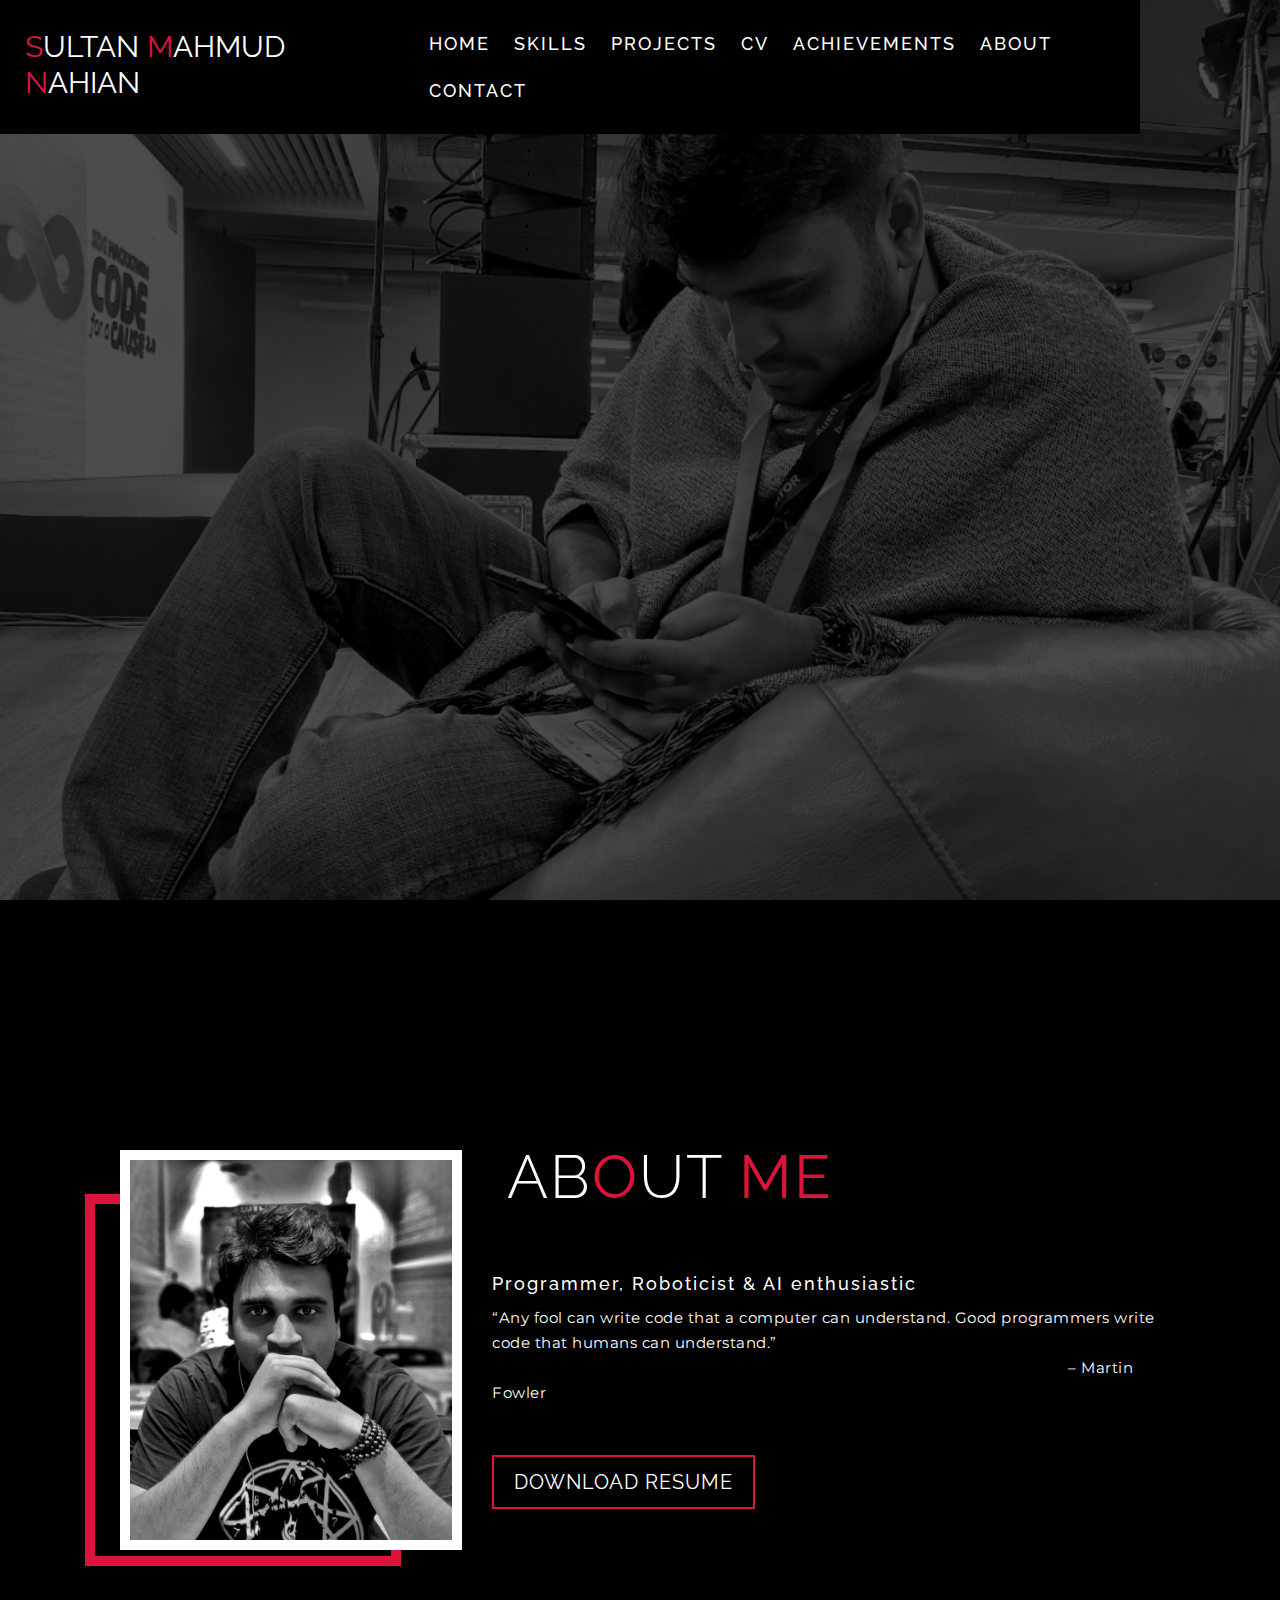
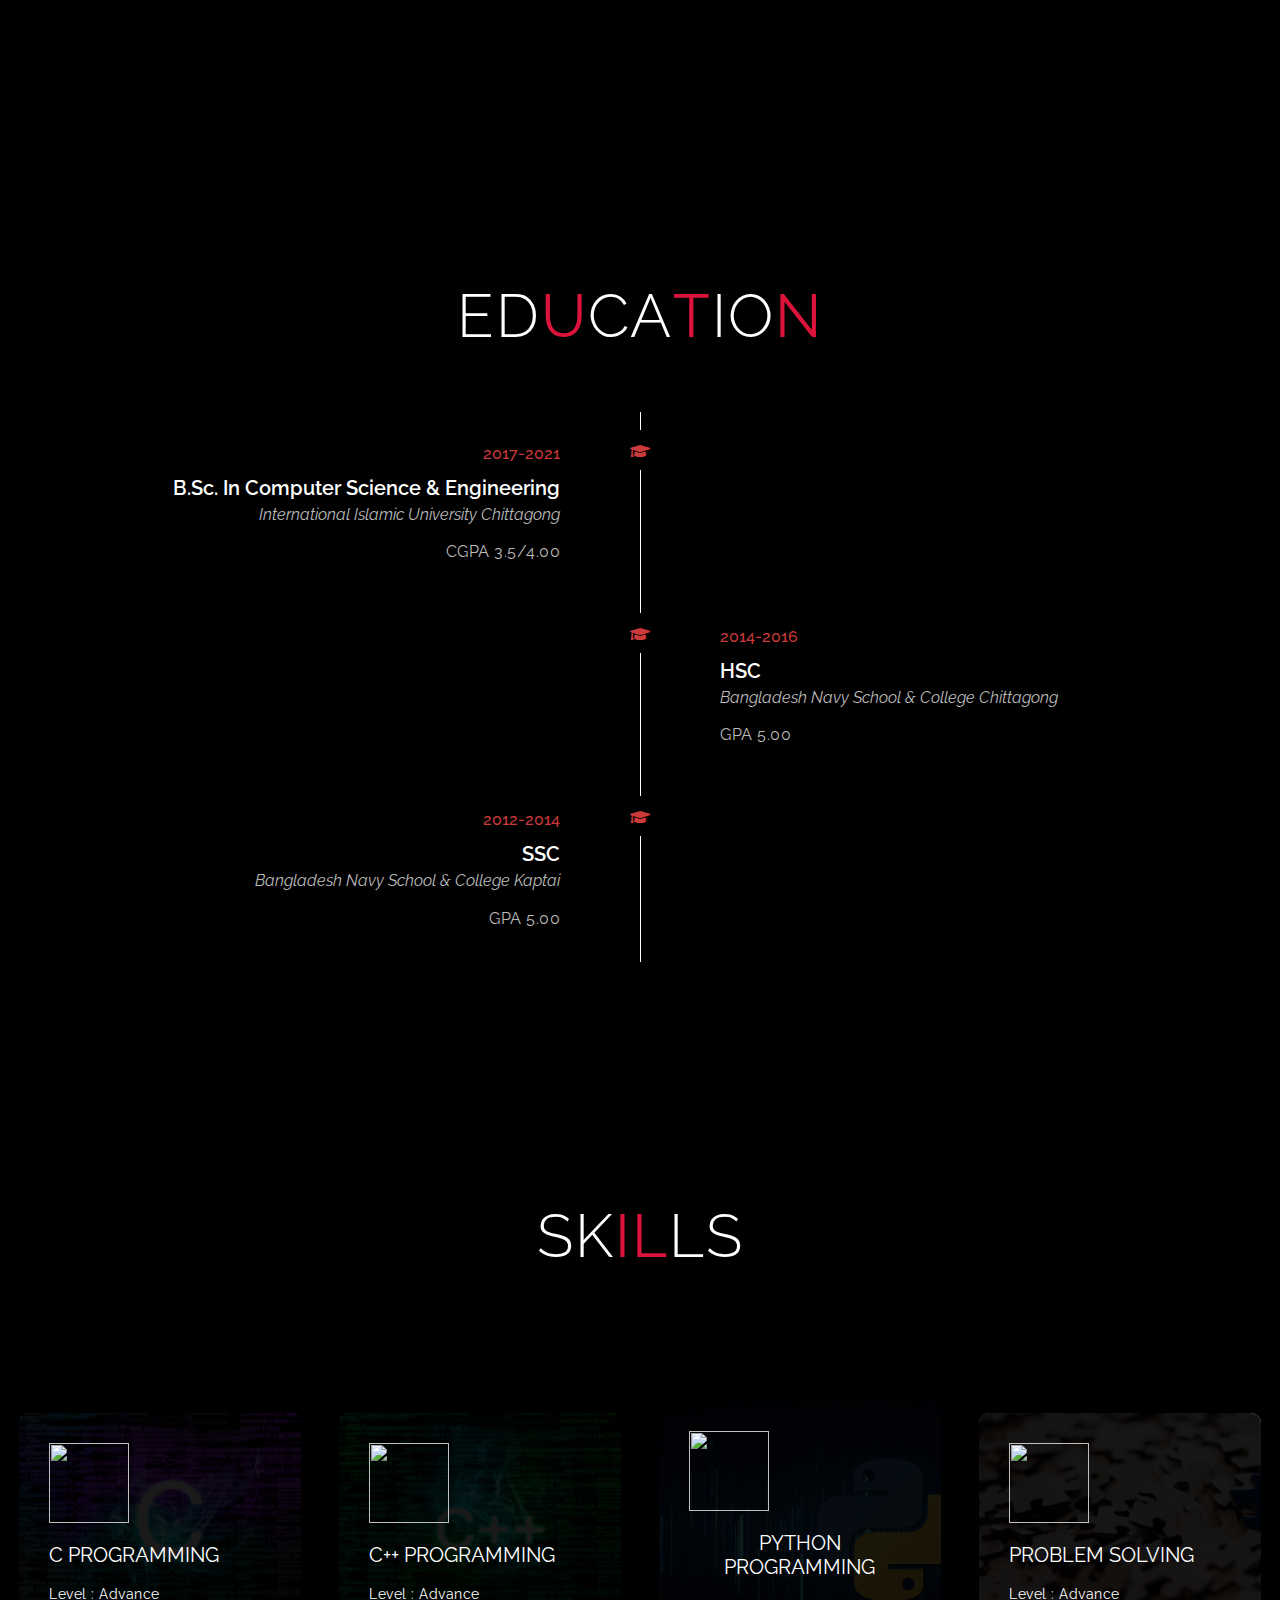
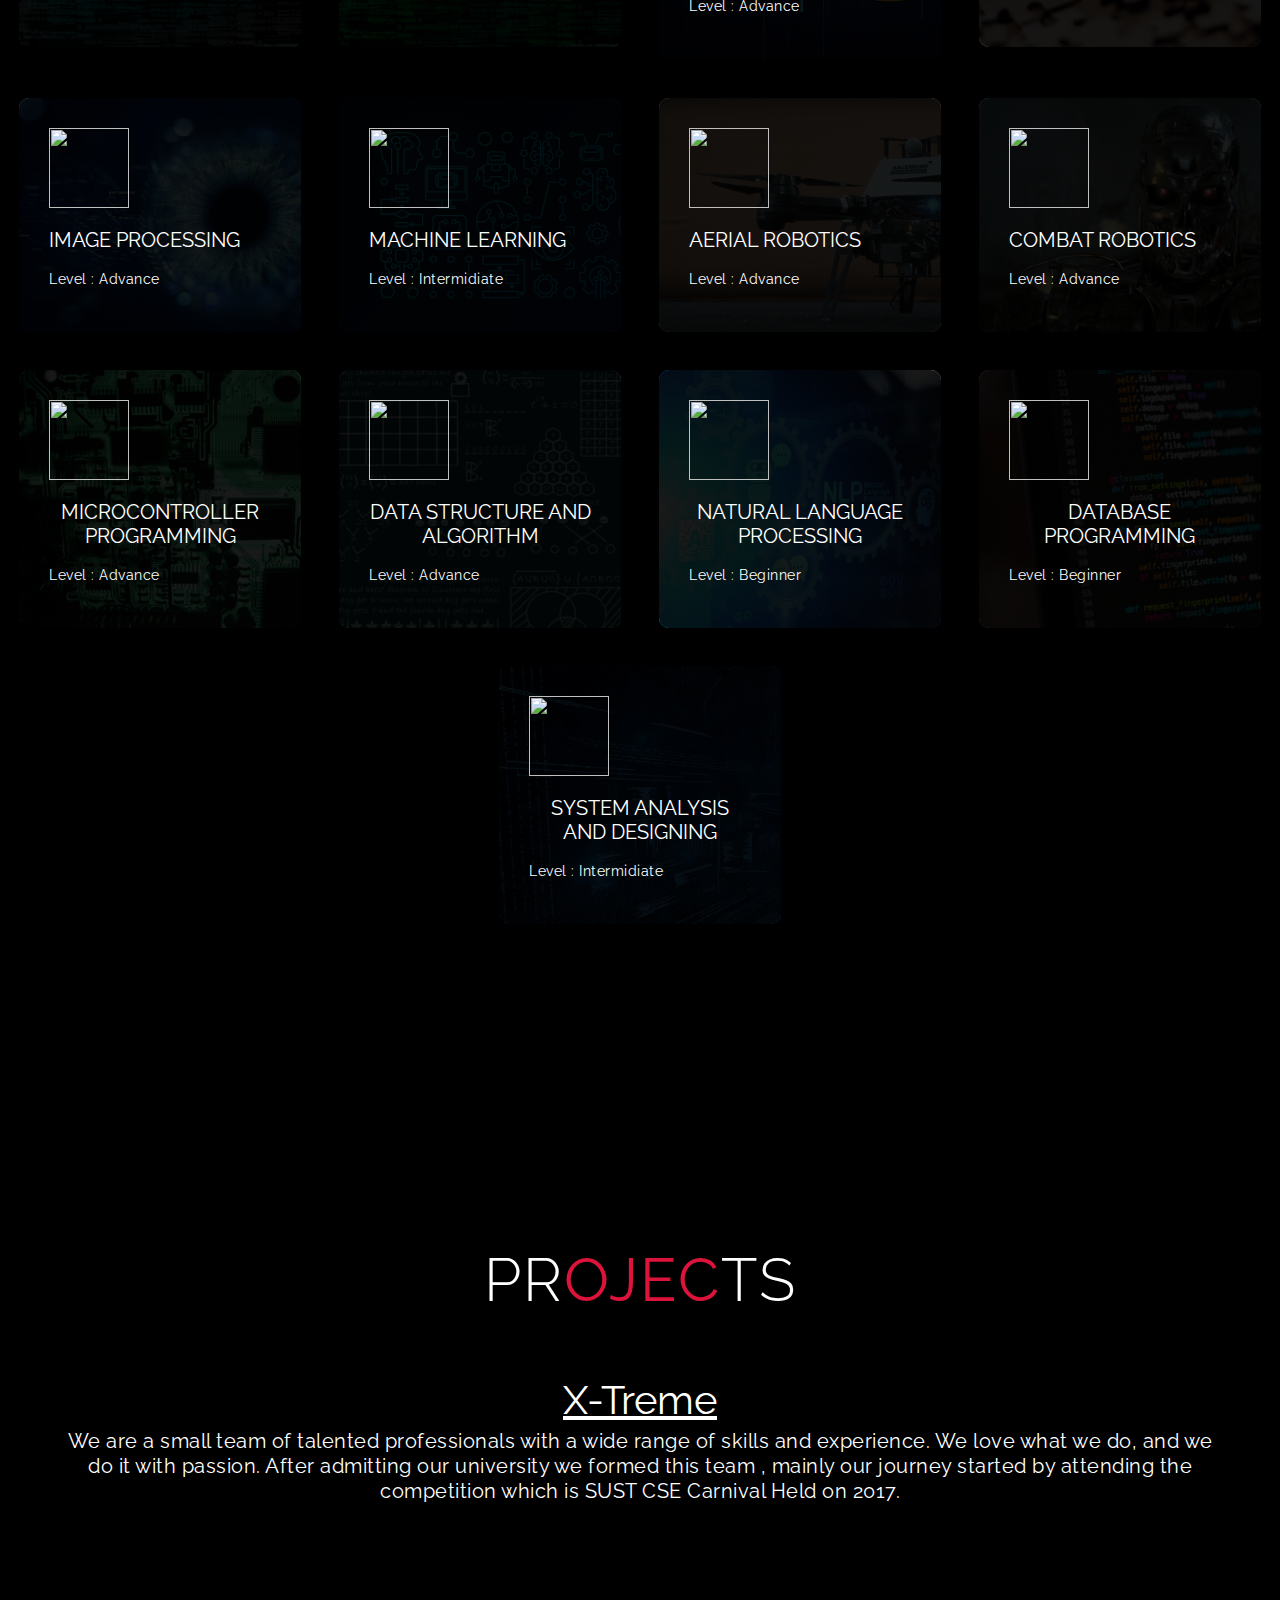
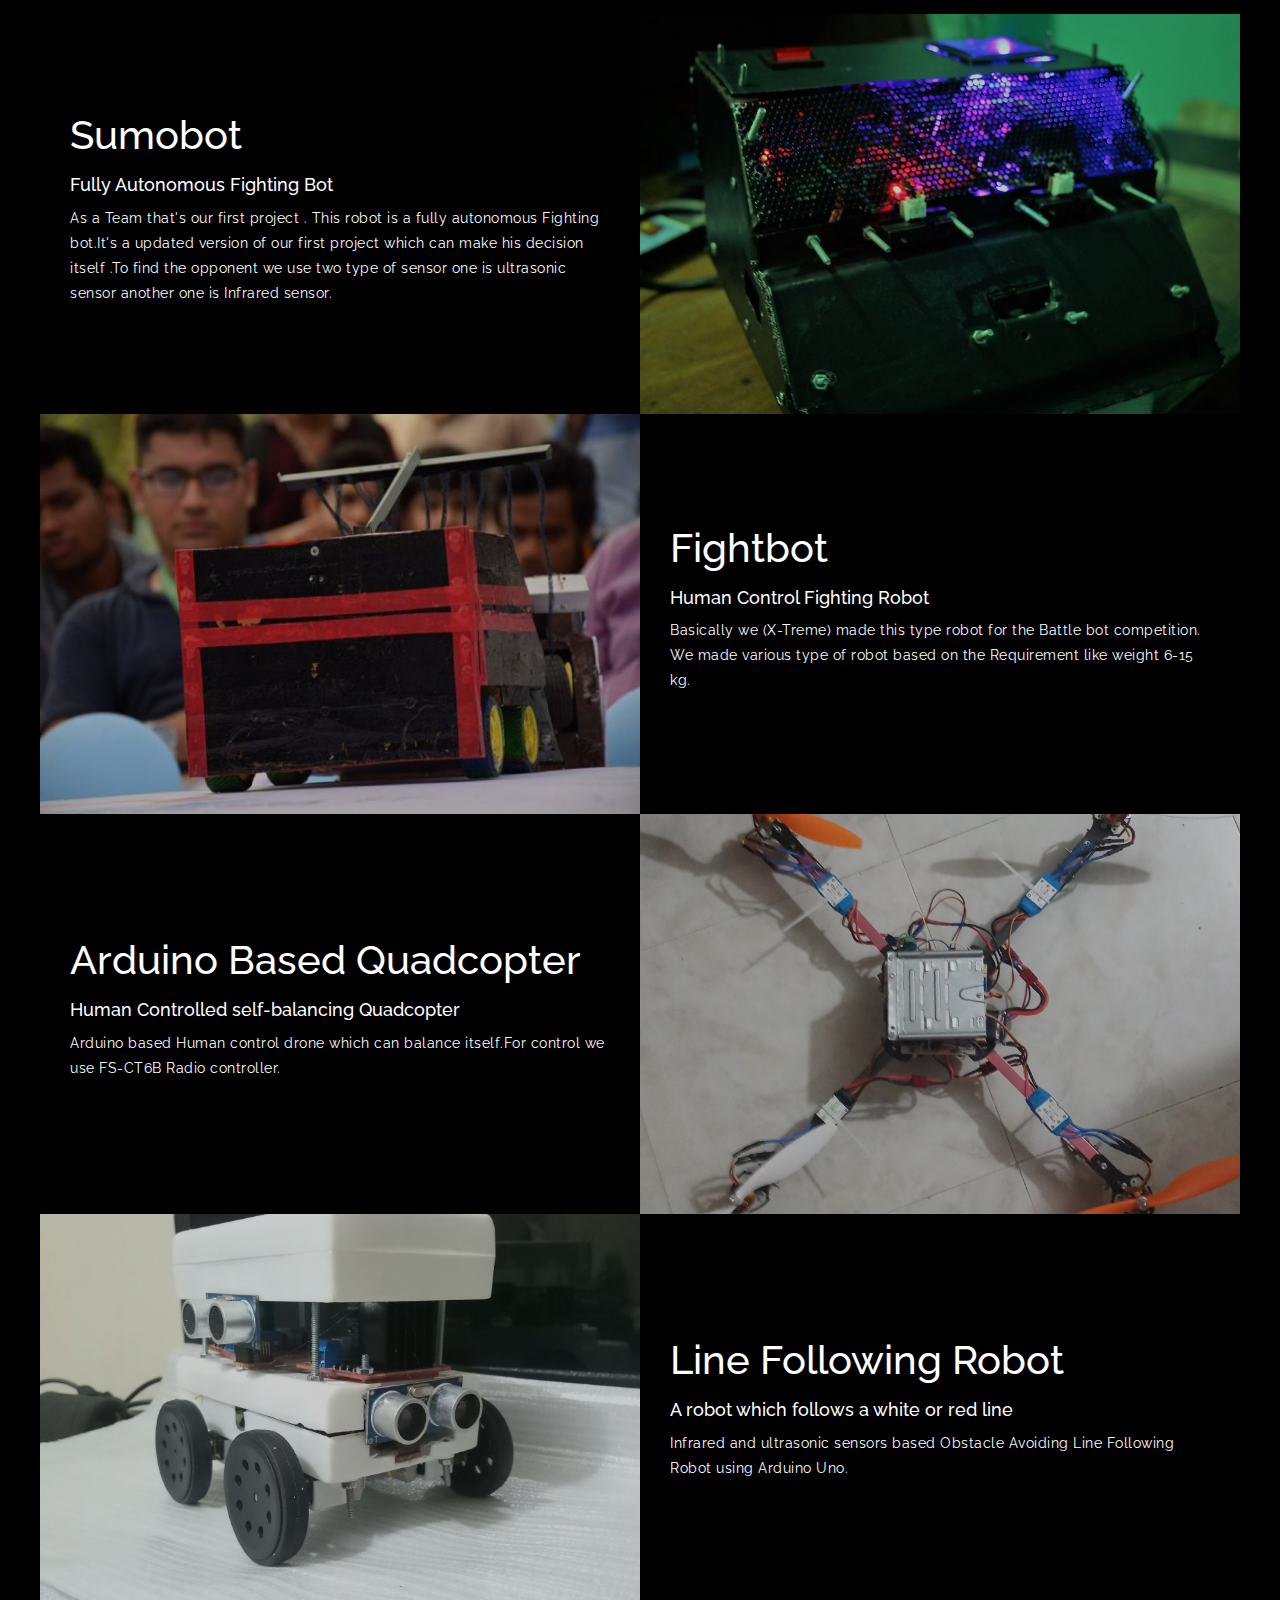
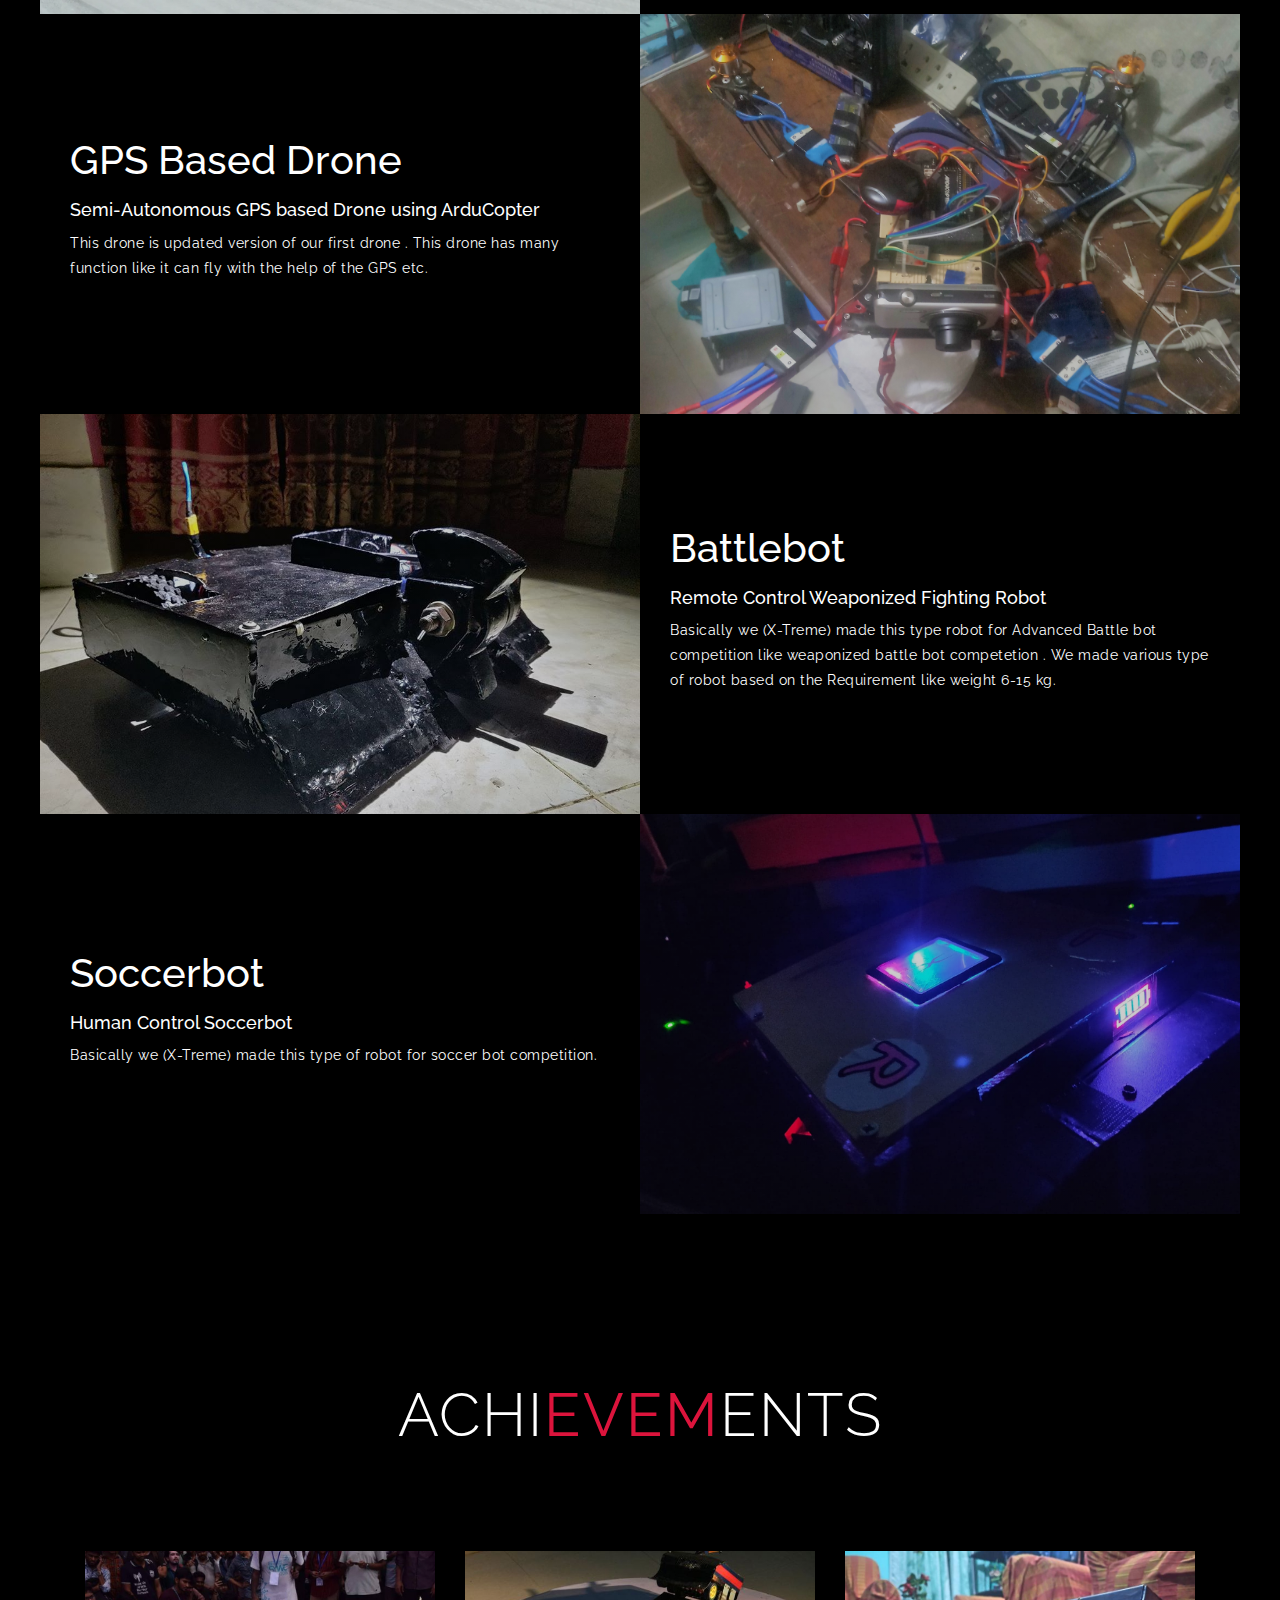
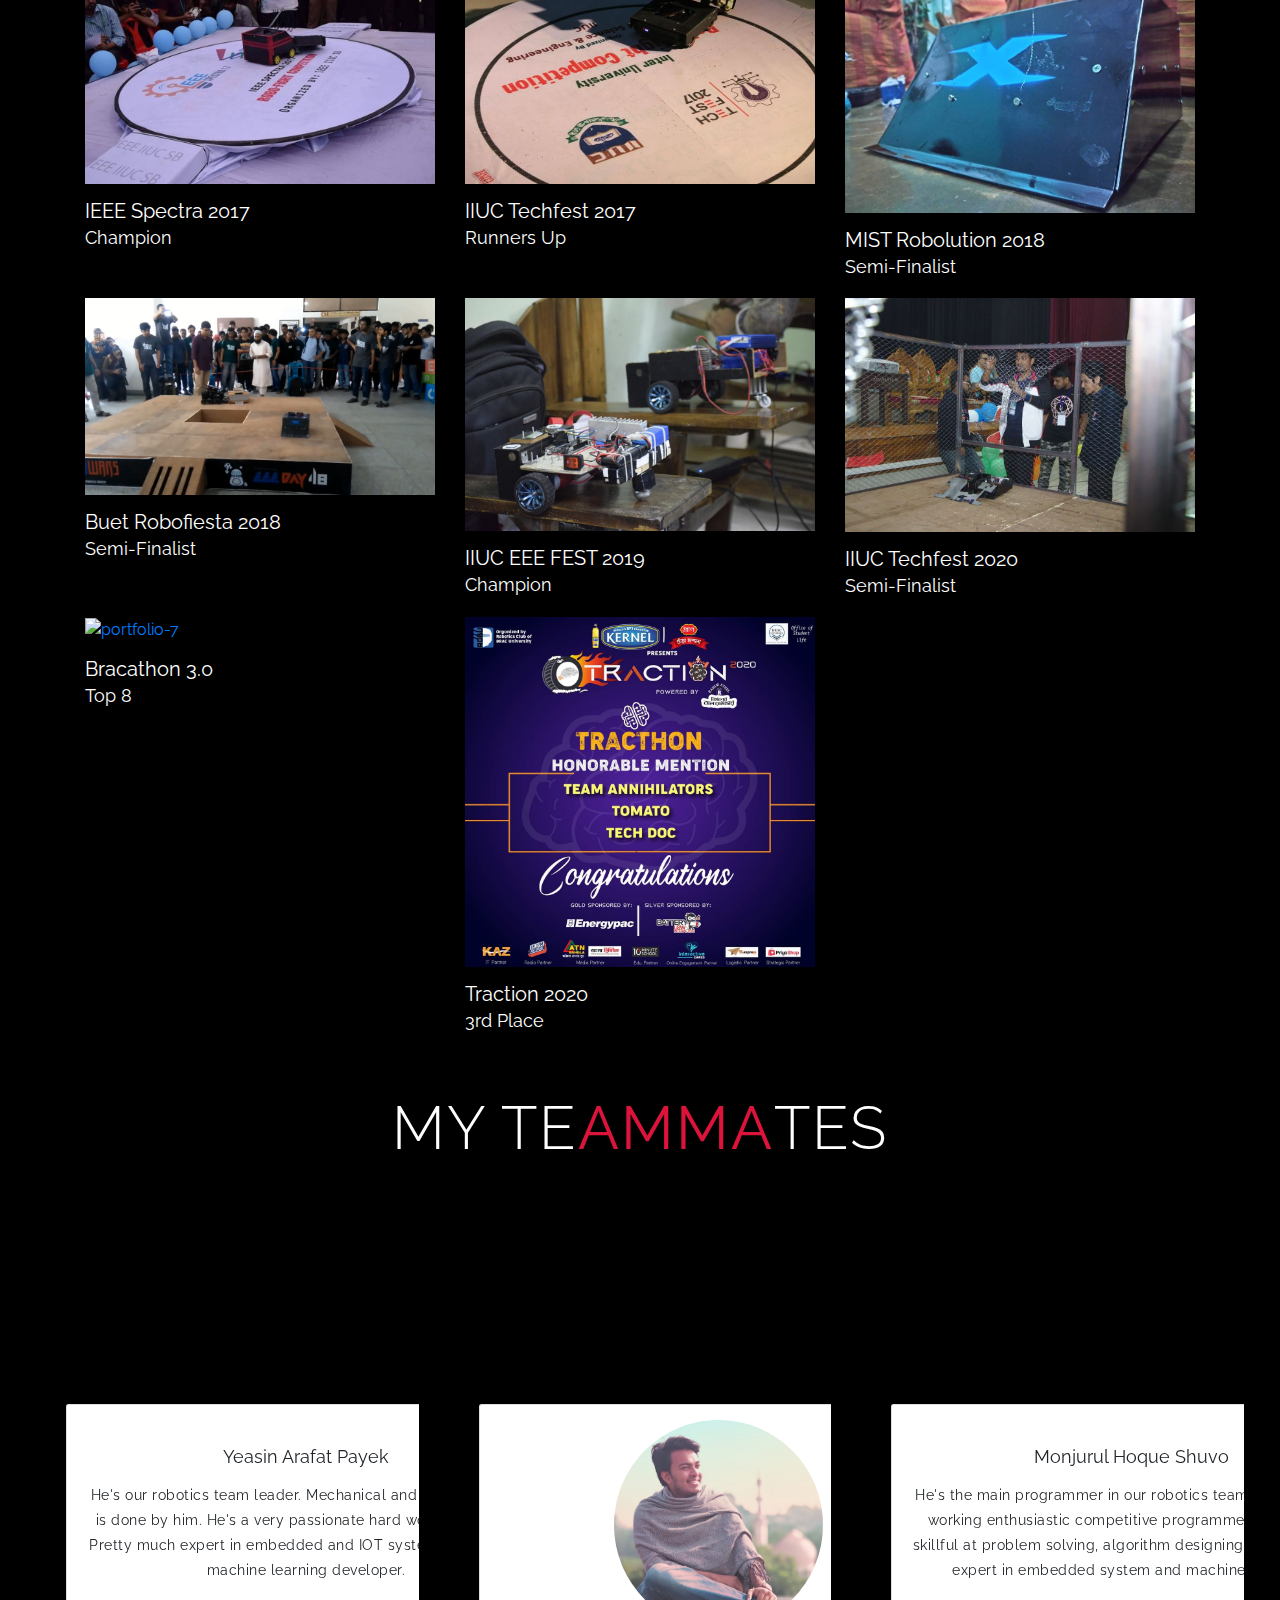
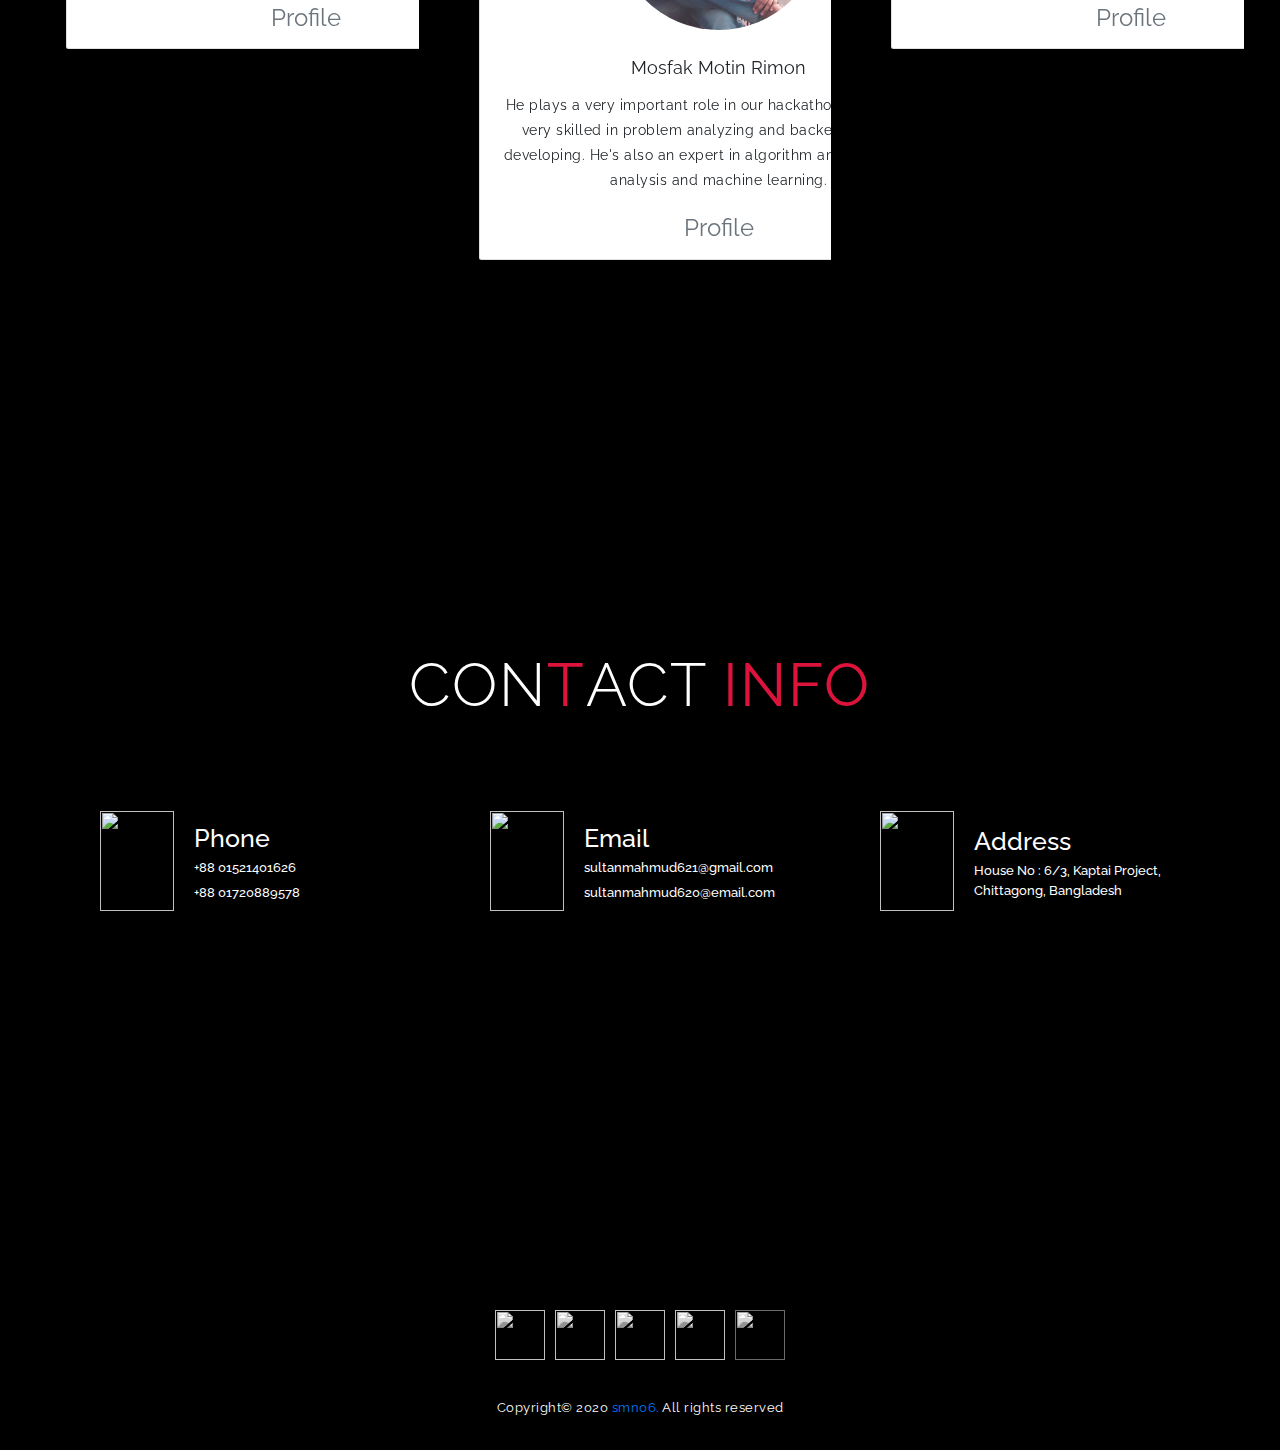
==== commit 07df82a0: "new" ====
--- a/index.html
+++ b/index.html
@@ -746,6 +746,16 @@
 
 
 
+<!-- The core Firebase JS SDK is always required and must be listed first -->
+<script src="/__/firebase/8.7.1/firebase-app.js"></script>
+
+<!-- TODO: Add SDKs for Firebase products that you want to use
+     https://firebase.google.com/docs/web/setup#available-libraries -->
+
+<!-- Initialize Firebase -->
+<script src="/__/firebase/init.js"></script>
+
+
 
 
 </body>
